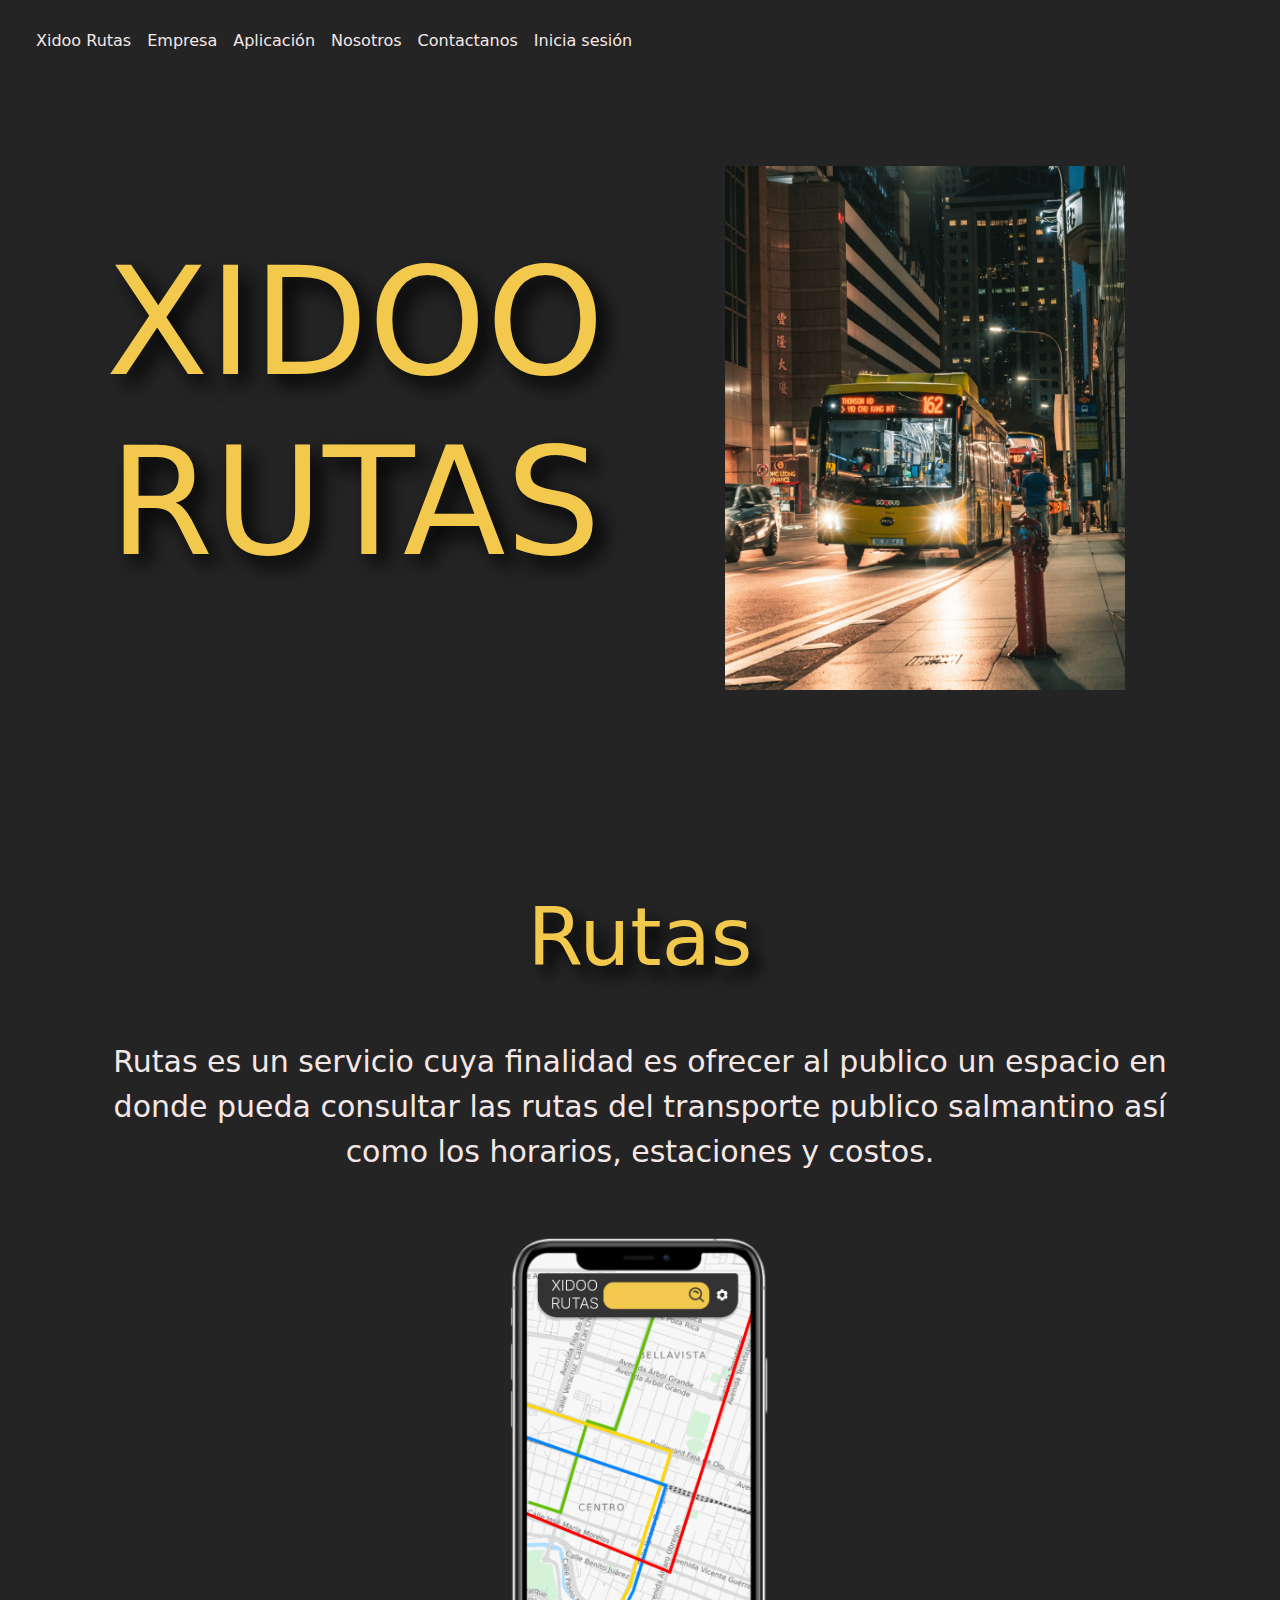
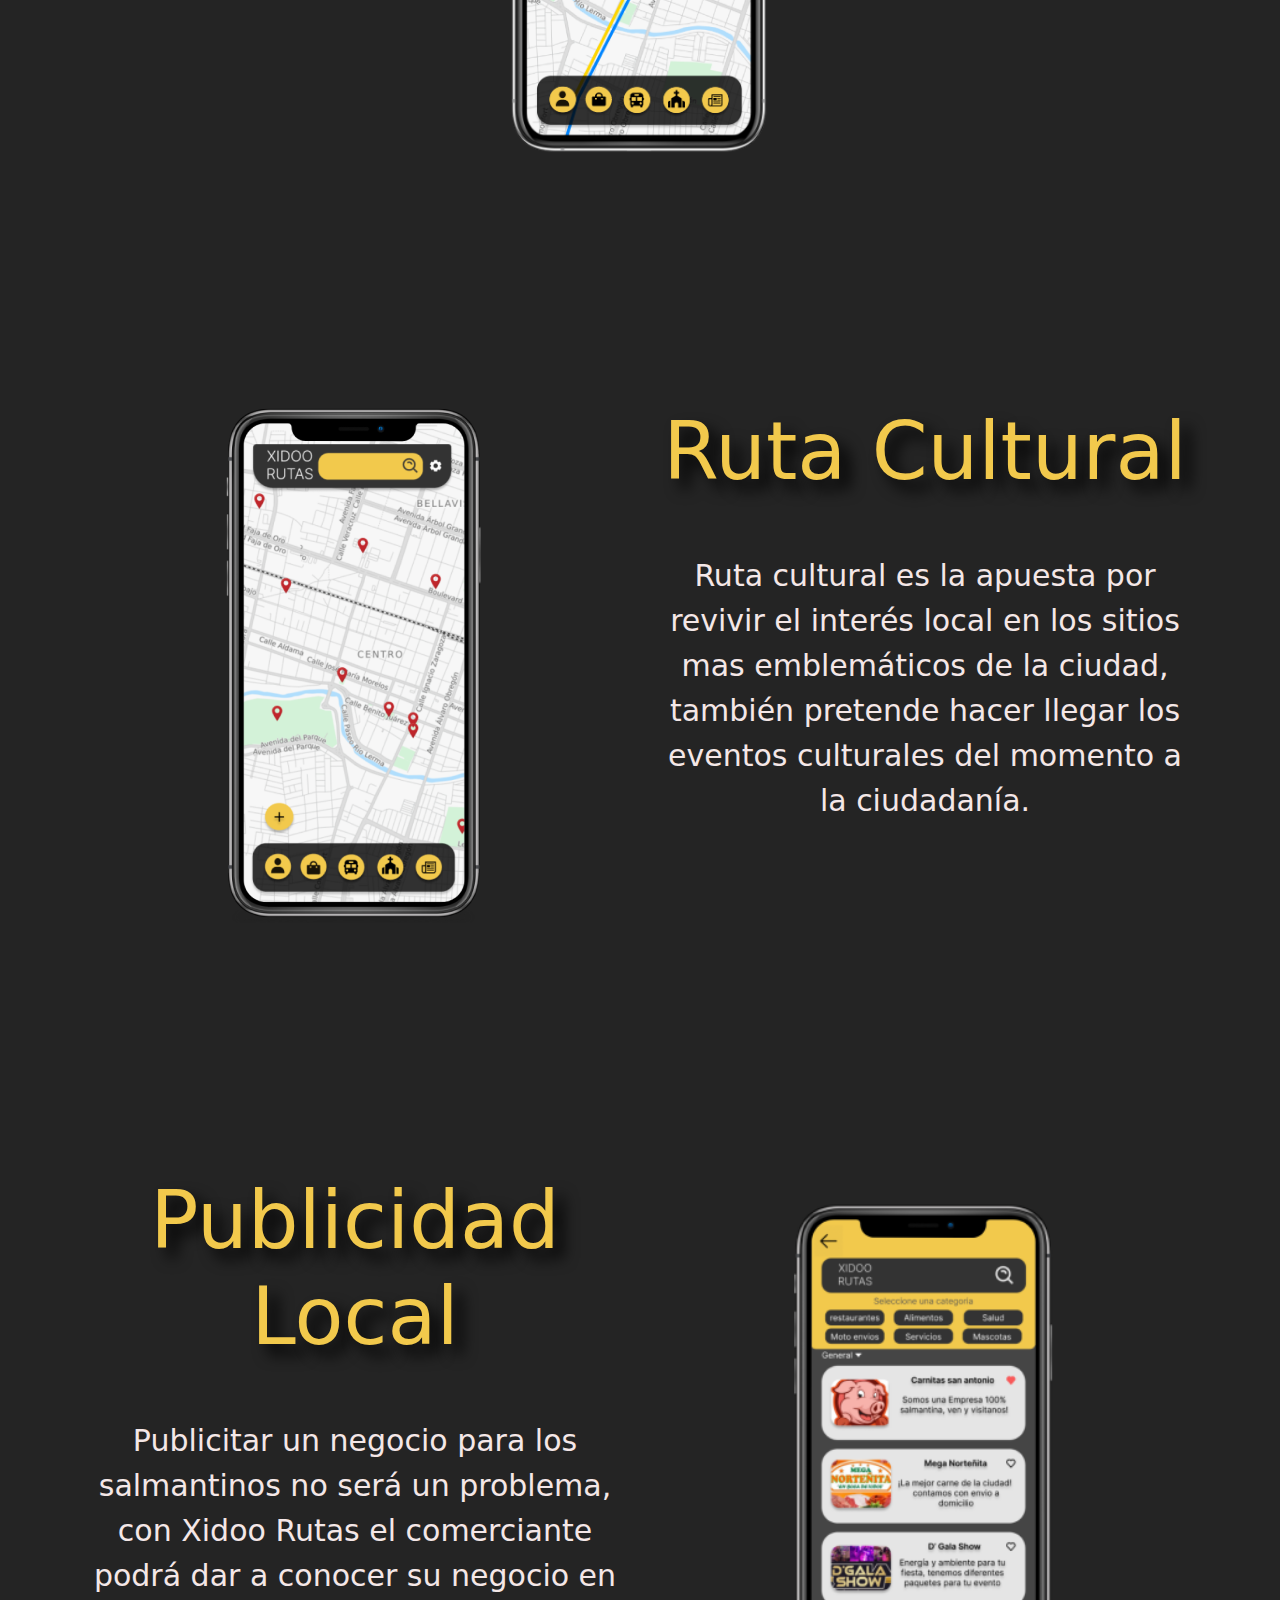
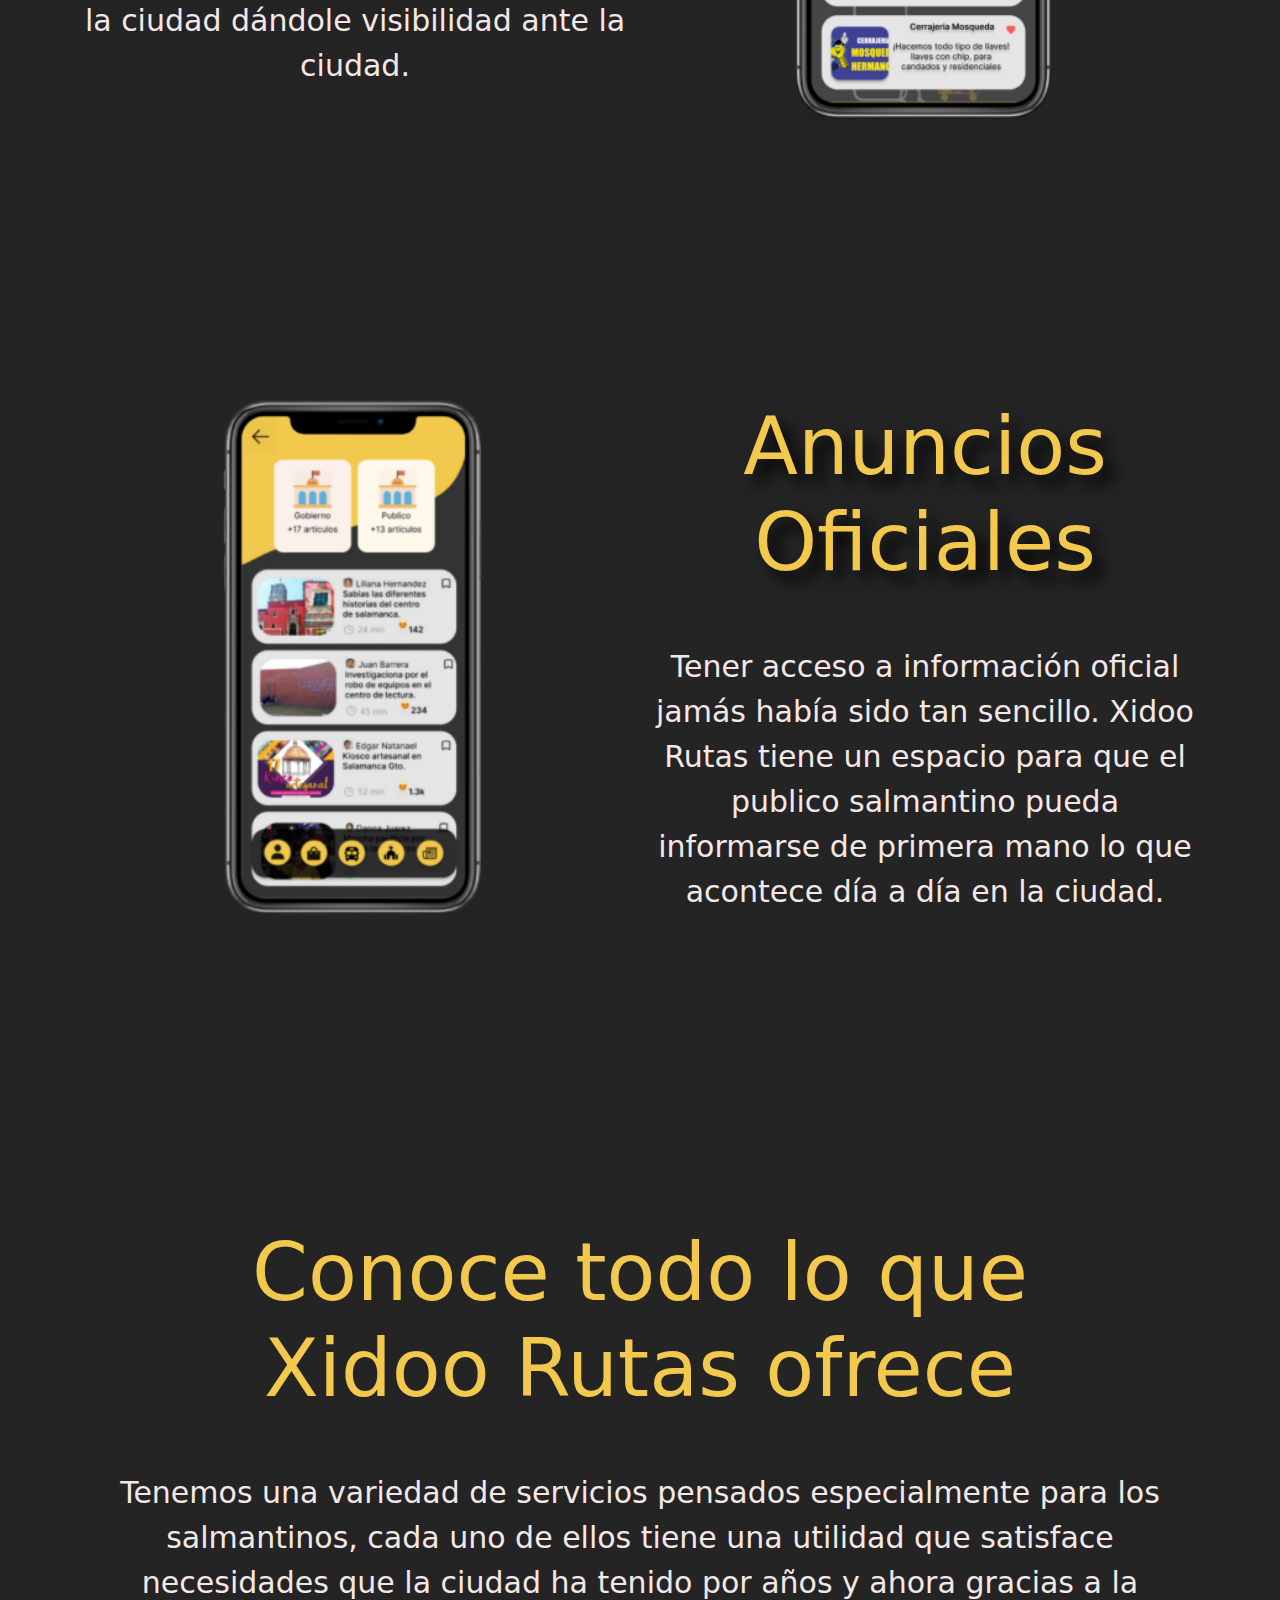
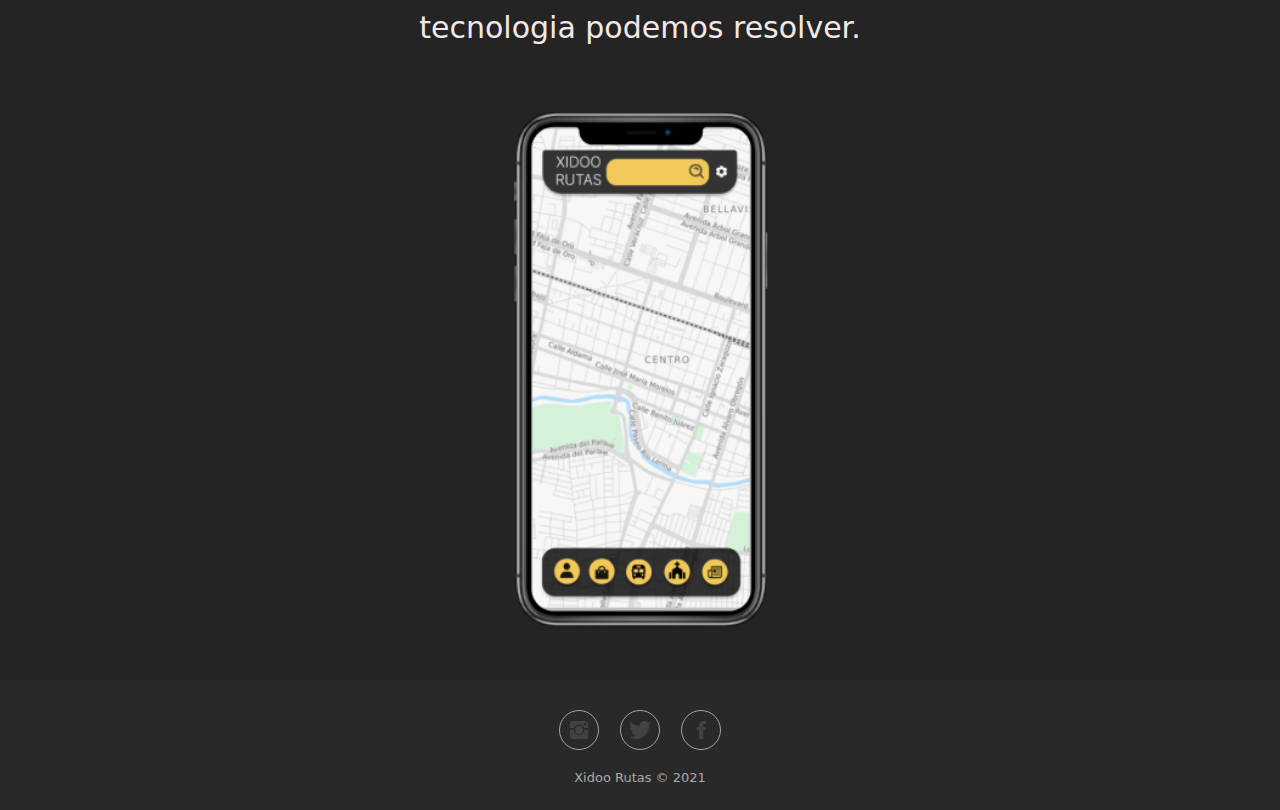
==== index.html @ 65d41a63 "Versión 1.0" ====
<!DOCTYPE html>
<html lang="en">
<head>
    <meta charset="utf-8">
    <meta name="viewport" content="width=device-width, initial-scale=1.0, shrink-to-fit=no">
    <title>Inicio | Xidoo Rutas</title>
    <link rel="stylesheet" href="src/assets/bootstrap/css/bootstrap.min.css">
    <link rel="stylesheet" href="src/assets/fonts/ionicons.min.css">
    <link rel="stylesheet" href="src/assets/css/Footer-Basic.css">
    <link rel="stylesheet" href="src/assets/css/Navigation-Menu.css">
    <link rel="stylesheet" href="src/assets/css/styles.css">
    <link rel="icon" href="src/assetsmulti/favicon/favicon.ico" type="image/x-icon">
</head>
<body>
    <nav class="navbar navbar-light navbar-expand-md">
        <div class="container-fluid">
            <div><a class="navbar-brand" href="#"> </a><button data-bs-toggle="collapse" class="navbar-toggler" data-bs-target="#navcol-1"><span class="visually-hidden">Toggle navigation</span><span class="navbar-toggler-icon"></span></button></div>
            <div class="collapse navbar-collapse" id="navcol-1">
                <ul class="navbar-nav main-nav">
                    <li class="nav-item"><a class="nav-link" id="home" href="index">Xidoo Rutas</a></li>
                    <li class="nav-item"><a class="nav-link" id="home" href="empresa">Empresa</a></li>
                    <li class="nav-item"><a class="nav-link" id="aplicacion" href="aplicacion">Aplicación</a></li>
                    <li class="nav-item"><a class="nav-link" id="nosotros" href="desarrolladores">Nosotros</a></li>
                    <li class="nav-item"><a class="nav-link" id="contactanos" href="contacto">Contactanos</a></li>
                    <li class="nav-item"><a class="nav-link text-start" id="login" href="#">Inicia sesión</a></li>
                </ul>
            </div>
        </div>
    </nav>
    <div class="container" style="margin-top: 100px;">
        <div class="row">
            <div class="col-md-6 order-2">
                <h1 id="titulo" style="text-shadow: 10px 10px 20px rgb(0,0,0);margin-top: 66px;">XIDOO<br>RUTAS</h1>
            </div>
            <div class="col-md-6 d-flex order-2"><img id="imgtitulo" src="src/assets/img/Tempclipboard-image.png" style="height: 100%;width: 400px;max-width: 637px;max-height: 100%;"></div>
        </div>
    </div>
    <div class="container" style="margin-top: 200px;">
        <h1 id="tituloservicio" style="text-shadow: 10px 10px 15px rgb(0,0,0);">Rutas</h1>
        <p id="pservicios"><br>Rutas es un servicio cuya finalidad es ofrecer al publico un espacio en donde pueda consultar las rutas del transporte publico salmantino así como los horarios, estaciones y costos.<br><br></p><img id="imgrutas" src="src/assets/img/ruts.png" style="width: 264px;height: 519px;">
    </div>
    <div class="container" style="margin-top: 250px;">
        <div class="row">
            <div class="col-md-6"><img id="imgrutas" src="src/assets/img/1.png" style="width: 264px;height: 519px;"></div>
            <div class="col-md-6">
                <h1 id="tituloservicio" style="text-shadow: 10px 10px 15px rgb(0,0,0);">Ruta Cultural</h1>
                <p id="pservicios"><br>Ruta cultural es la apuesta por revivir el interés local en los sitios mas emblemáticos de la ciudad, también pretende hacer llegar los eventos culturales del momento a la ciudadanía.<br></p>
            </div>
        </div>
    </div>
    <div class="container" style="margin-top: 250px;">
        <div class="row">
            <div class="col-md-6 order-2">
                <h1 id="tituloservicio" style="text-shadow: 10px 10px 15px rgb(0,0,0);">Publicidad Local</h1>
                <p id="pservicios"><br>Publicitar un negocio para los salmantinos no será un problema, con Xidoo Rutas el comerciante podrá dar a conocer su negocio en la ciudad dándole visibilidad ante la ciudad.<br><br></p>
            </div>
            <div class="col-md-6 d-flex order-2"><img id="imgpublicidadlocal" src="src/assets/img/plocal.png" style="width: 264px;height: 519px;"></div>
        </div>
    </div>
    <div class="container" style="margin-top: 250px;">
        <div class="row">
            <div class="col-md-6"><img id="imganunciosoficiales" src="src/assets/img/aoficiales.png" style="width: 264px;height: 519px;"></div>
            <div class="col-md-6">
                <h1 id="tituloservicio" style="text-shadow: 10px 10px 15px rgb(0,0,0);">Anuncios Oficiales</h1>
                <p id="pservicios"><br>Tener acceso a información oficial jamás había sido tan sencillo. Xidoo Rutas tiene un espacio para que el publico salmantino pueda informarse de primera mano lo que acontece día a día en la ciudad.<br><br></p>
            </div>
        </div>
    </div>
    <div class="container" style="margin-top: 250px;">
        <h1 id="tituloservicio">Conoce todo lo que<br>Xidoo Rutas ofrece</h1>
        <p id="pservicios"><br>Tenemos una variedad de servicios pensados especialmente para los salmantinos, cada uno de ellos tiene una utilidad que satisface necesidades que la ciudad ha tenido por años y ahora gracias a la tecnologia podemos resolver.<br><br></p><img id="imgtodo" src="src/assets/img/final.png" style="width: 264px;height: 519px;">
    </div>
    <footer class="footer-basic" style="width: 100%;height: 130px;min-height: 0px;padding-top: 30px;padding-bottom: 30px;margin-top: 50px;">
        <div class="social" style="height: 43px;width: 100%;max-width: 100%;">
            <a href="https://www.instagram.com/xidoorutas/" target="_blank"><i class="icon ion-social-instagram"></i></a>
            <a href="https://twitter.com/RutasXidoo" target="_blank"><i class="icon ion-social-twitter"></i></a>
            <a href="https://www.facebook.com/XidooRutas" target="_blank"><i class="icon ion-social-facebook"></i></a>
        </div>
        <p class="copyright">Xidoo Rutas © 2021</p>
    </footer>
    <script src="src/assets/bootstrap/js/bootstrap.min.js"></script>
</body>

</html>
---- src/assets/css/Footer-Basic.css ----
.footer-basic {
  padding: 40px 0;
  background-color: #292929;
  color: #4b4c4d;
  margin-bottom: 0px
}

.footer-basic ul {
  padding: 0;
  list-style: none;
  text-align: center;
  font-size: 18px;
  line-height: 1.6;
  margin-bottom: 0px;
}

.footer-basic li {
  padding: 0 10px;
}

.footer-basic ul a {
  color: inherit;
  text-decoration: none;
  opacity: 0.8;
}

.footer-basic ul a:hover {
  opacity: 1;
}

.footer-basic .social {
  text-align: center;
  padding-bottom: 25px;
}

.footer-basic .social > a {
  font-size: 24px;
  width: 40px;
  height: 40px;
  line-height: 40px;
  display: inline-block;
  text-align: center;
  border-radius: 50%;
  border: 1px solid #ccc;
  margin: 0 8px;
  color: inherit;
  opacity: 0.75;
}

.footer-basic .social > a:hover {
  opacity: 0.9;
}

.footer-basic .copyright {
  margin-top: 15px;
  text-align: center;
  font-size: 13px;
  color: #aaa;
  margin-bottom: 0px;
}
---- src/assets/css/Navigation-Menu.css ----
.nav.navbar-nav.main-nav {
  display: block;
  margin: 0 auto;
  width: 100%;
  max-width: 1000px;
}

.nav.navbar-nav.main-nav {
  list-style: disc outside;
  list-style-type: disc;
  list-style-position: outside;
  list-style-image: initial;
  width: 100%;
  padding: 0;
  margin: 0;
  text-align: center;
}

.navbar-nav > li {
  list-style-type: none;
  float: left;
  padding: 0;
  line-height: 50px;
  height: 50px;
  margin: 0;
}

.navbar.navbar-default {
  background: black;
}

.navbar-default .navbar-nav > li > a {
  color: white;
}

.navbar-default .navbar-nav > li > a:hover {
  background: #f64c3b;
  color: #fff;
  text-decoration: none;
}

.navbar-default .navbar-nav > li > a:focus, .navbar-default .navbar-nav > li > a:hover {
  color: #f4e7e7;
  background: #f64c3b;
  text-decoration: none;
  font-size: 13px;
  font-weight: 400;
  display: inline-block;
  margin: 0;
  text-align: center;
  transition: all .3s;
}

a:active {
  background: red;
}
---- src/assets/css/styles.css ----
body {
  background-color: #242424;
}

#navcol-1 {
  color: #f4e7e7;
}

#nav-link {
}

#home {
  color: #f4e7e7;
}

nav {
  color: #f4e7e7;
}

a {
}

#aplicacion {
  color: #f4e7e7;
}

#nosotros {
  color: #f4e7e7;
}

#contactanos {
  color: #f4e7e7;
}

#login {
  color: #f4e7e7;
}

#titulo {
  color: #F2C94C;
  text-align: center;
  font-size: 150px;
  font-style: normal;
}

#imgtitulo {
  display: block;
  margin: auto;
  width: 100%;
  height: 100%;
}

#tituloservicio {
  color: #f2c94c;
  text-align: center;
  /*color: #f2c94c;*/
  /*text-align: center;*/
  font-size: 80px;
}

#pservicios {
  color: #f4e7e7;
  text-align: center;
  font-size: 30px;
}

#imgrutas {
  display: block;
  margin: auto;
}

#imgpublicidadlocal {
  display: block;
  margin: auto;
}

#imganunciosoficiales {
  display: block;
  margin: auto;
}

#imgtodo {
  display: block;
  margin: auto;
}
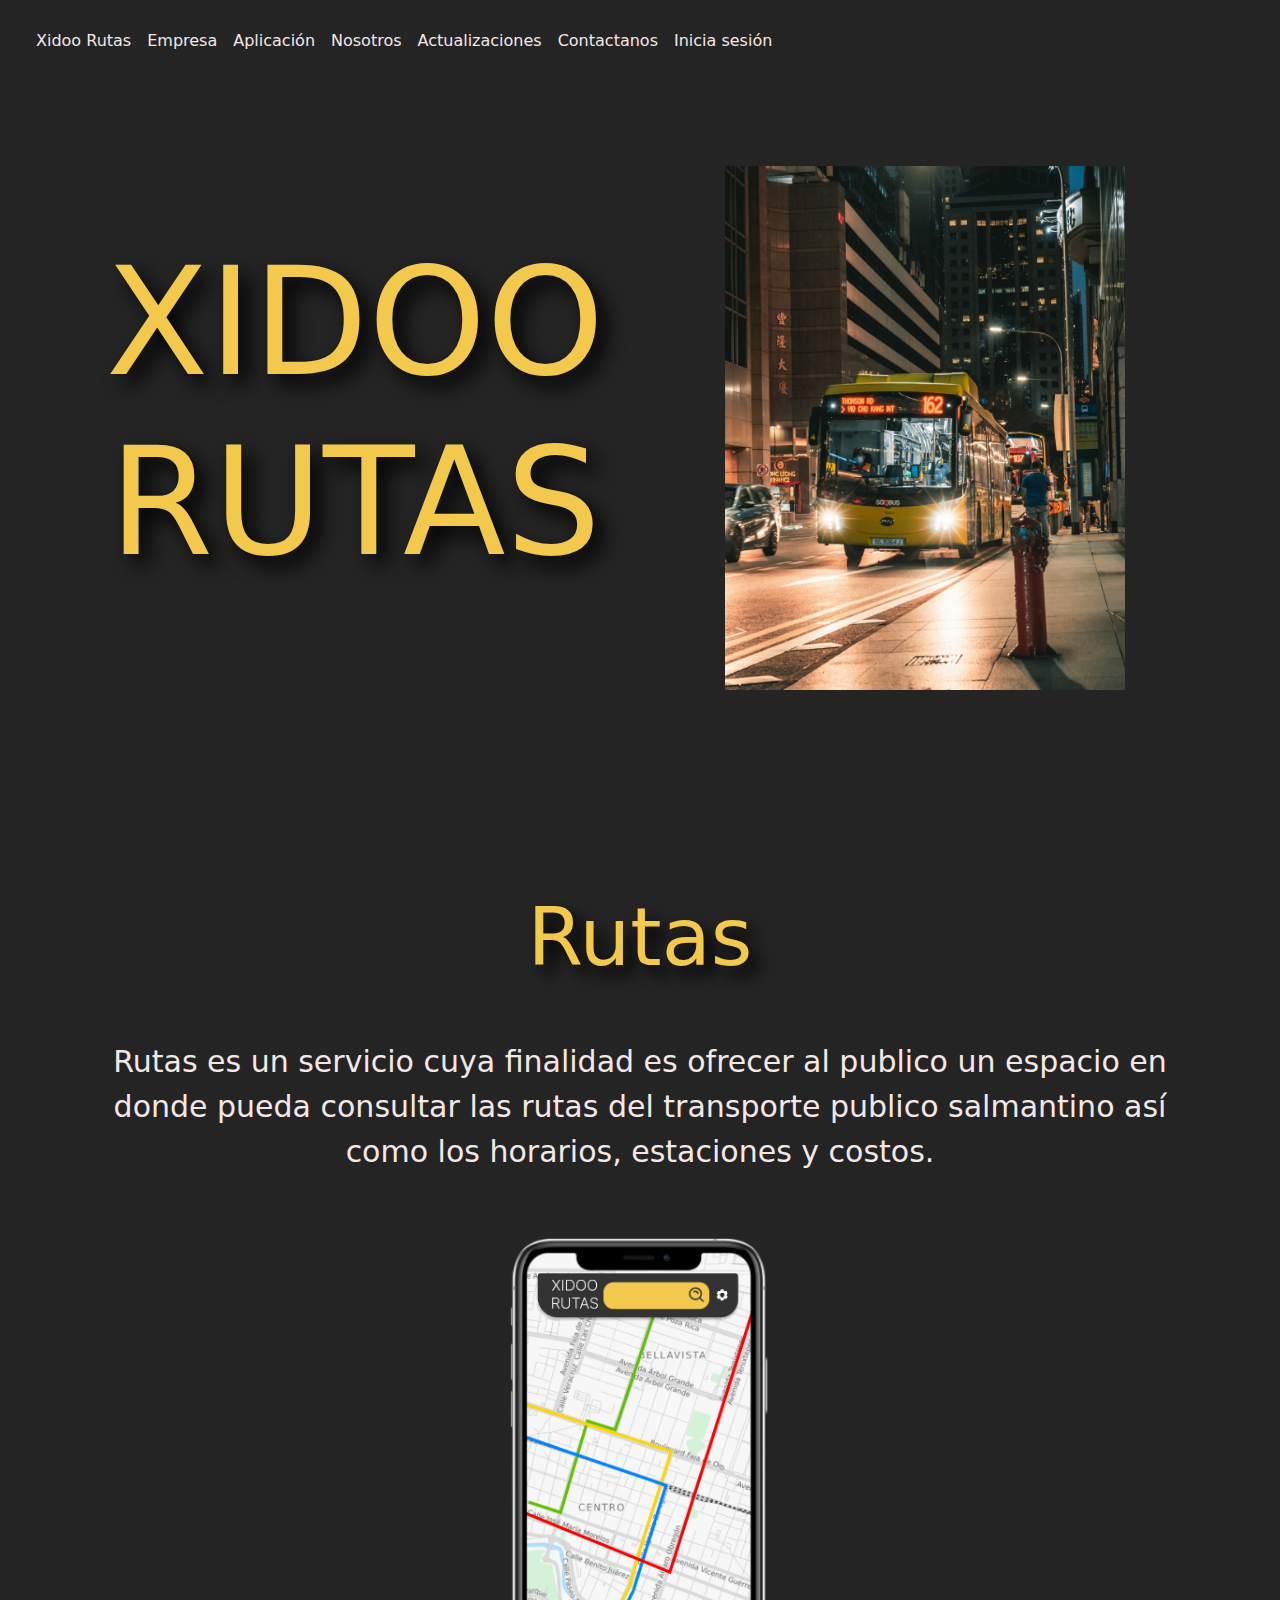
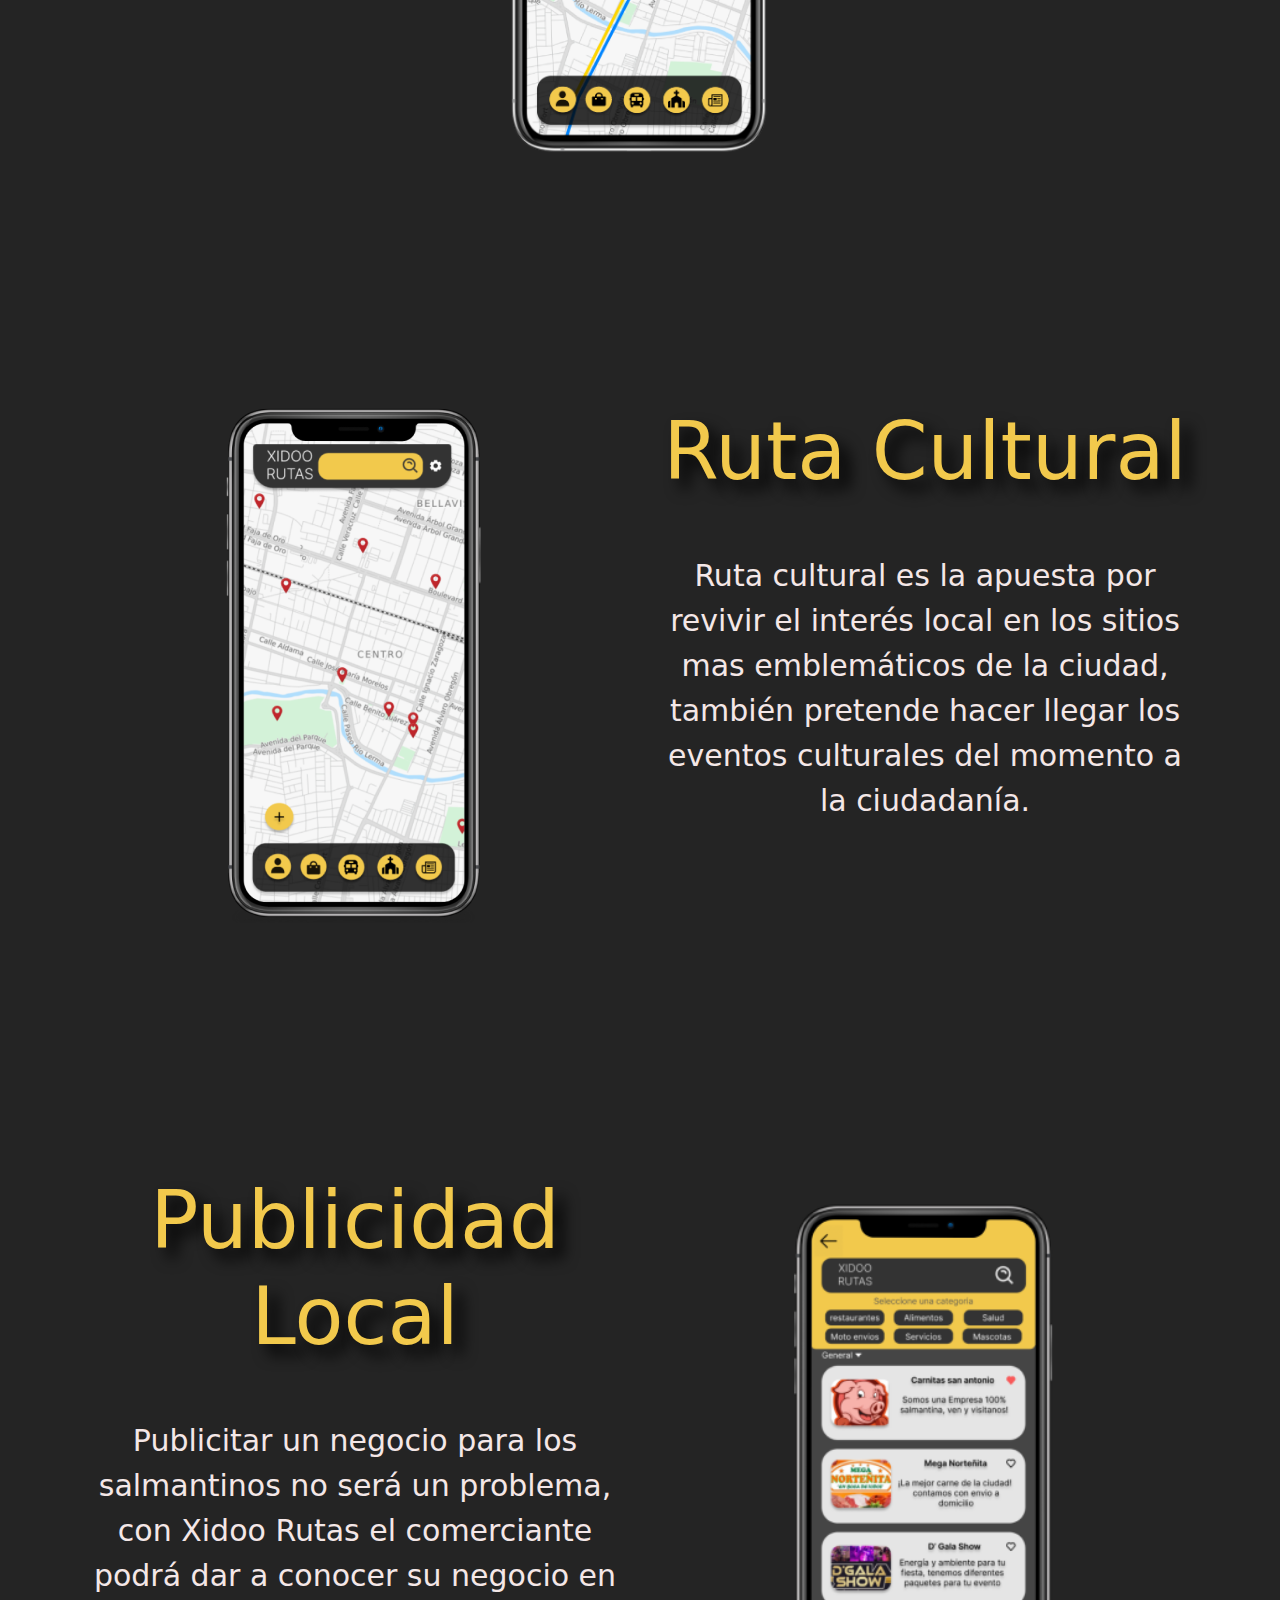
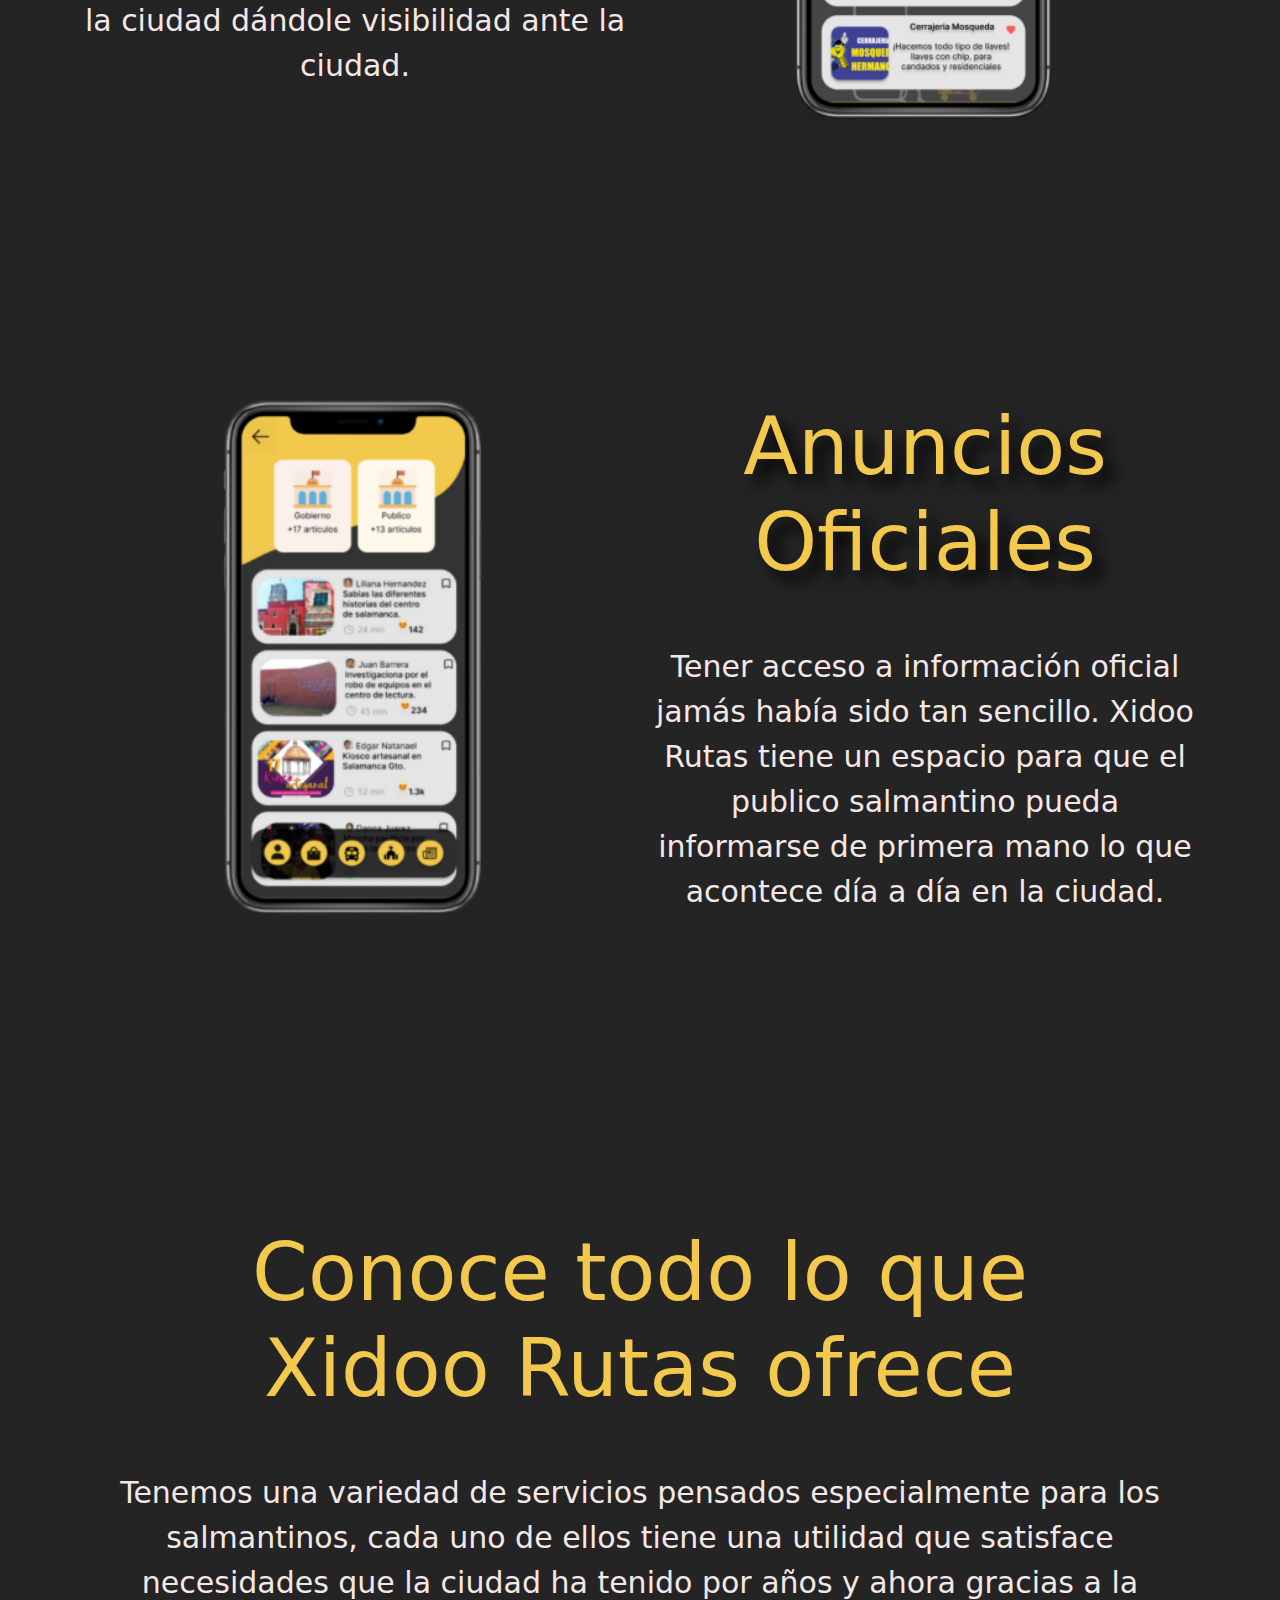
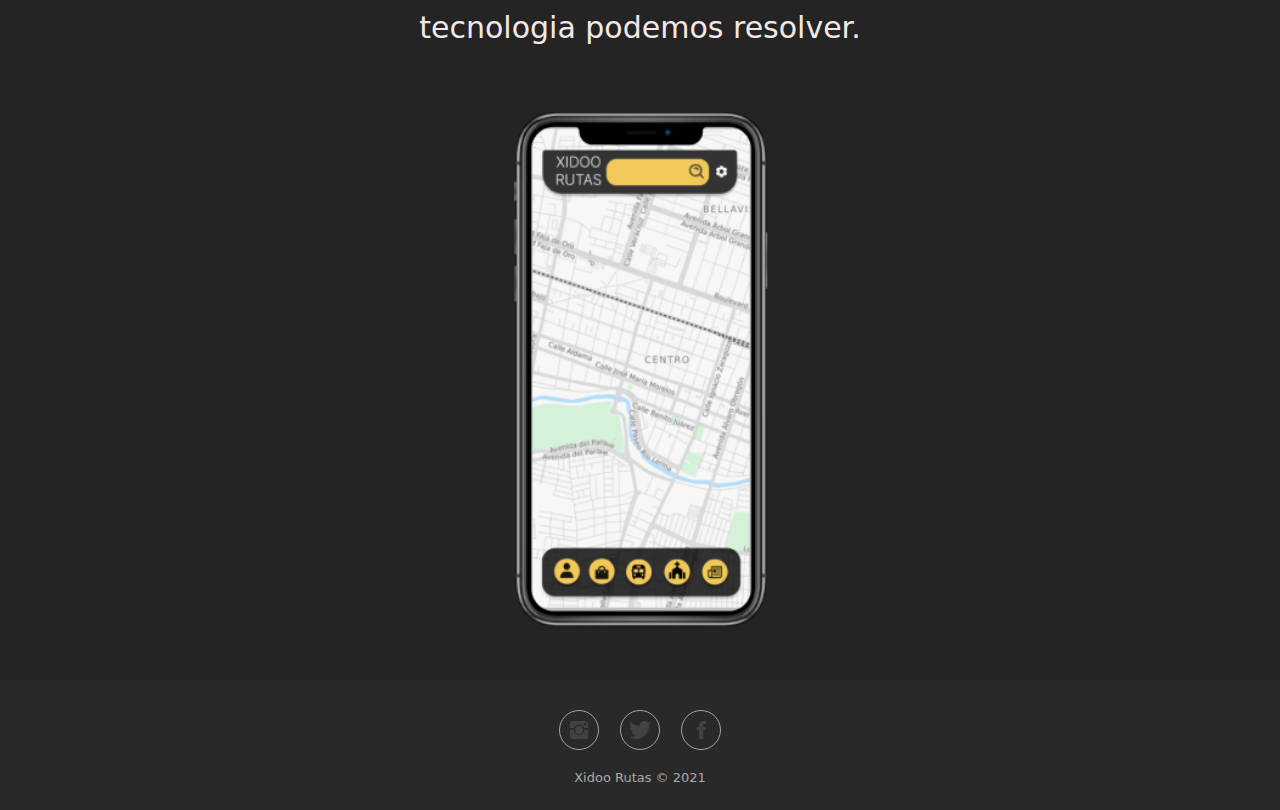
==== commit d2c5452e: "novedades" ====
--- a/index.html
+++ b/index.html
@@ -1,5 +1,6 @@
 <!DOCTYPE html>
 <html lang="en">
+
 <head>
     <meta charset="utf-8">
     <meta name="viewport" content="width=device-width, initial-scale=1.0, shrink-to-fit=no">
@@ -11,18 +12,21 @@
     <link rel="stylesheet" href="src/assets/css/styles.css">
     <link rel="icon" href="src/assetsmulti/favicon/favicon.ico" type="image/x-icon">
 </head>
+
 <body>
     <nav class="navbar navbar-light navbar-expand-md">
         <div class="container-fluid">
-            <div><a class="navbar-brand" href="#"> </a><button data-bs-toggle="collapse" class="navbar-toggler" data-bs-target="#navcol-1"><span class="visually-hidden">Toggle navigation</span><span class="navbar-toggler-icon"></span></button></div>
+            <div>
+                <a class="navbar-brand" href="#"> </a><button data-bs-toggle="collapse" class="navbar-toggler" data-bs-target="#navcol-1"><span class="visually-hidden">Toggle navigation</span><span class="navbar-toggler-icon"></span></button></div>
             <div class="collapse navbar-collapse" id="navcol-1">
                 <ul class="navbar-nav main-nav">
-                    <li class="nav-item"><a class="nav-link" id="home" href="index">Xidoo Rutas</a></li>
-                    <li class="nav-item"><a class="nav-link" id="home" href="empresa">Empresa</a></li>
-                    <li class="nav-item"><a class="nav-link" id="aplicacion" href="aplicacion">Aplicación</a></li>
-                    <li class="nav-item"><a class="nav-link" id="nosotros" href="desarrolladores">Nosotros</a></li>
-                    <li class="nav-item"><a class="nav-link" id="contactanos" href="contacto">Contactanos</a></li>
-                    <li class="nav-item"><a class="nav-link text-start" id="login" href="#">Inicia sesión</a></li>
+                    <li class="nav-item"><a class="nav-link" id="home" href="index.html">Xidoo Rutas</a></li>
+                    <li class="nav-item"><a class="nav-link" id="home" href="empresa.html">Empresa</a></li>
+                    <li class="nav-item"><a class="nav-link" id="aplicacion" href="aplicacion.html">Aplicación</a></li>
+                    <li class="nav-item"><a class="nav-link" id="nosotros" href="desarrolladores.html">Nosotros</a></li>
+                    <li class="nav-item"><a class="nav-link" id="nosotros" href="Actualizaciones.html">Actualizaciones</a></li>
+                    <li class="nav-item"><a class="nav-link" id="contactanos" href="contacto.html">Contactanos</a></li>
+                    <li class="nav-item"><a class="nav-link text-start" id="login" href="proximamente.html">Inicia sesión</a></li>
                 </ul>
             </div>
         </div>
@@ -37,7 +41,8 @@
     </div>
     <div class="container" style="margin-top: 200px;">
         <h1 id="tituloservicio" style="text-shadow: 10px 10px 15px rgb(0,0,0);">Rutas</h1>
-        <p id="pservicios"><br>Rutas es un servicio cuya finalidad es ofrecer al publico un espacio en donde pueda consultar las rutas del transporte publico salmantino así como los horarios, estaciones y costos.<br><br></p><img id="imgrutas" src="src/assets/img/ruts.png" style="width: 264px;height: 519px;">
+        <p id="pservicios"><br>Rutas es un servicio cuya finalidad es ofrecer al publico un espacio en donde pueda consultar las rutas del transporte publico salmantino así como los horarios, estaciones y costos.<br><br></p><img id="imgrutas" src="src/assets/img/ruts.png"
+            style="width: 264px;height: 519px;">
     </div>
     <div class="container" style="margin-top: 250px;">
         <div class="row">
@@ -68,7 +73,8 @@
     </div>
     <div class="container" style="margin-top: 250px;">
         <h1 id="tituloservicio">Conoce todo lo que<br>Xidoo Rutas ofrece</h1>
-        <p id="pservicios"><br>Tenemos una variedad de servicios pensados especialmente para los salmantinos, cada uno de ellos tiene una utilidad que satisface necesidades que la ciudad ha tenido por años y ahora gracias a la tecnologia podemos resolver.<br><br></p><img id="imgtodo" src="src/assets/img/final.png" style="width: 264px;height: 519px;">
+        <p id="pservicios"><br>Tenemos una variedad de servicios pensados especialmente para los salmantinos, cada uno de ellos tiene una utilidad que satisface necesidades que la ciudad ha tenido por años y ahora gracias a la tecnologia podemos resolver.<br><br></p>
+        <img id="imgtodo" src="src/assets/img/final.png" style="width: 264px;height: 519px;">
     </div>
     <footer class="footer-basic" style="width: 100%;height: 130px;min-height: 0px;padding-top: 30px;padding-bottom: 30px;margin-top: 50px;">
         <div class="social" style="height: 43px;width: 100%;max-width: 100%;">
@@ -81,4 +87,4 @@
     <script src="src/assets/bootstrap/js/bootstrap.min.js"></script>
 </body>
 
-</html>
+</html>--- a/src/assets/css/styles.css
+++ b/src/assets/css/styles.css
@@ -1,86 +1,83 @@
 body {
-  background-color: #242424;
+    background-color: #242424;
 }
 
 #navcol-1 {
-  color: #f4e7e7;
+    color: #f4e7e7;
 }
 
-#nav-link {
-}
+#nav-link {}
 
 #home {
-  color: #f4e7e7;
+    color: #f4e7e7;
 }
 
 nav {
-  color: #f4e7e7;
+    color: #f4e7e7;
 }
 
-a {
-}
+a {}
 
 #aplicacion {
-  color: #f4e7e7;
+    color: #f4e7e7;
 }
 
 #nosotros {
-  color: #f4e7e7;
+    color: #f4e7e7;
 }
 
 #contactanos {
-  color: #f4e7e7;
+    color: #f4e7e7;
 }
 
 #login {
-  color: #f4e7e7;
+    color: #f4e7e7;
 }
 
 #titulo {
-  color: #F2C94C;
-  text-align: center;
-  font-size: 150px;
-  font-style: normal;
+    color: #F2C94C;
+    text-align: center;
+    font-size: 150px;
+    font-style: normal;
 }
 
 #imgtitulo {
-  display: block;
-  margin: auto;
-  width: 100%;
-  height: 100%;
+    display: block;
+    margin: auto;
+    width: 100%;
+    height: 100%;
 }
 
 #tituloservicio {
-  color: #f2c94c;
-  text-align: center;
-  /*color: #f2c94c;*/
-  /*text-align: center;*/
-  font-size: 80px;
+    color: #f2c94c;
+    text-align: center;
+    /*color: #f2c94c;*/
+    /*text-align: center;*/
+    font-size: 80px;
 }
 
 #pservicios {
-  color: #f4e7e7;
-  text-align: center;
-  font-size: 30px;
+    color: #f4e7e7;
+    text-align: center;
+    font-size: 30px;
 }
 
 #imgrutas {
-  display: block;
-  margin: auto;
+    display: block;
+    margin: auto;
 }
 
 #imgpublicidadlocal {
-  display: block;
-  margin: auto;
+    display: block;
+    margin: auto;
 }
 
 #imganunciosoficiales {
-  display: block;
-  margin: auto;
+    display: block;
+    margin: auto;
 }
 
 #imgtodo {
-  display: block;
-  margin: auto;
-}
-
+    display: block;
+    margin: auto;
+}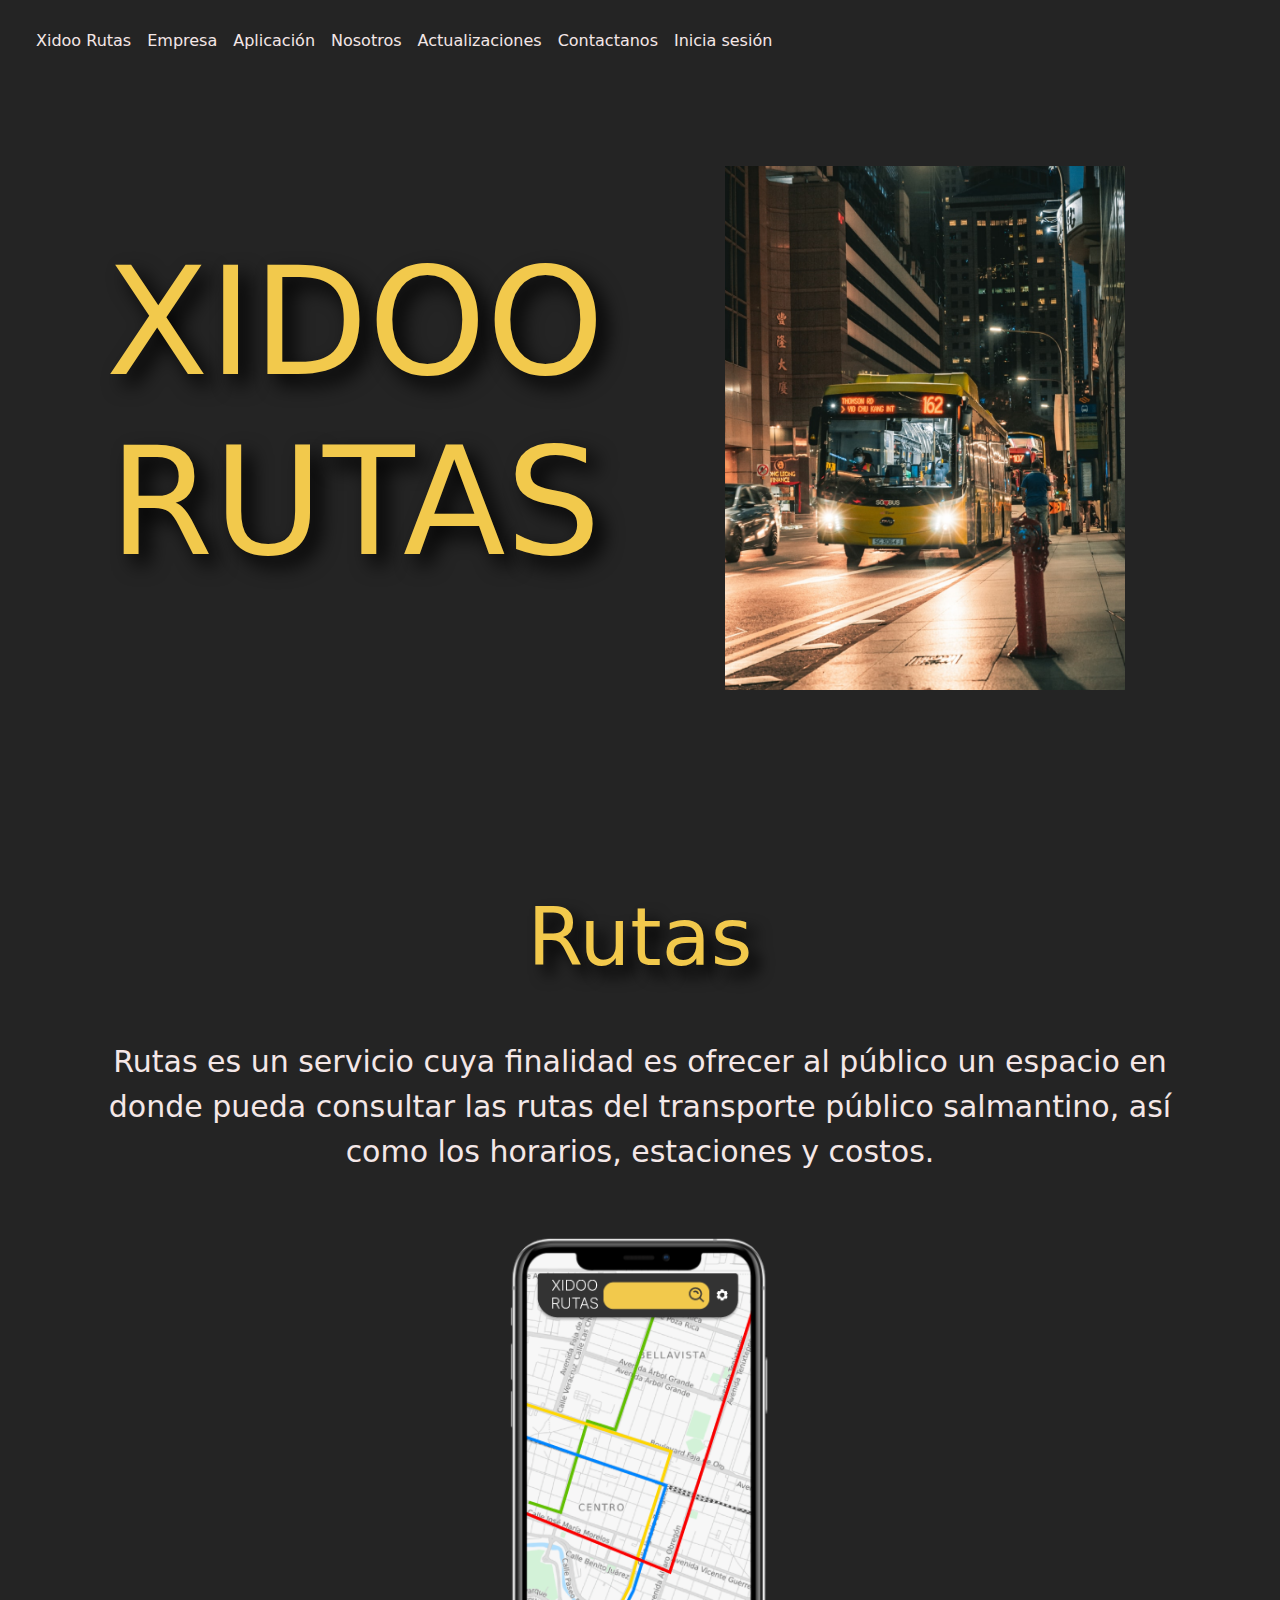
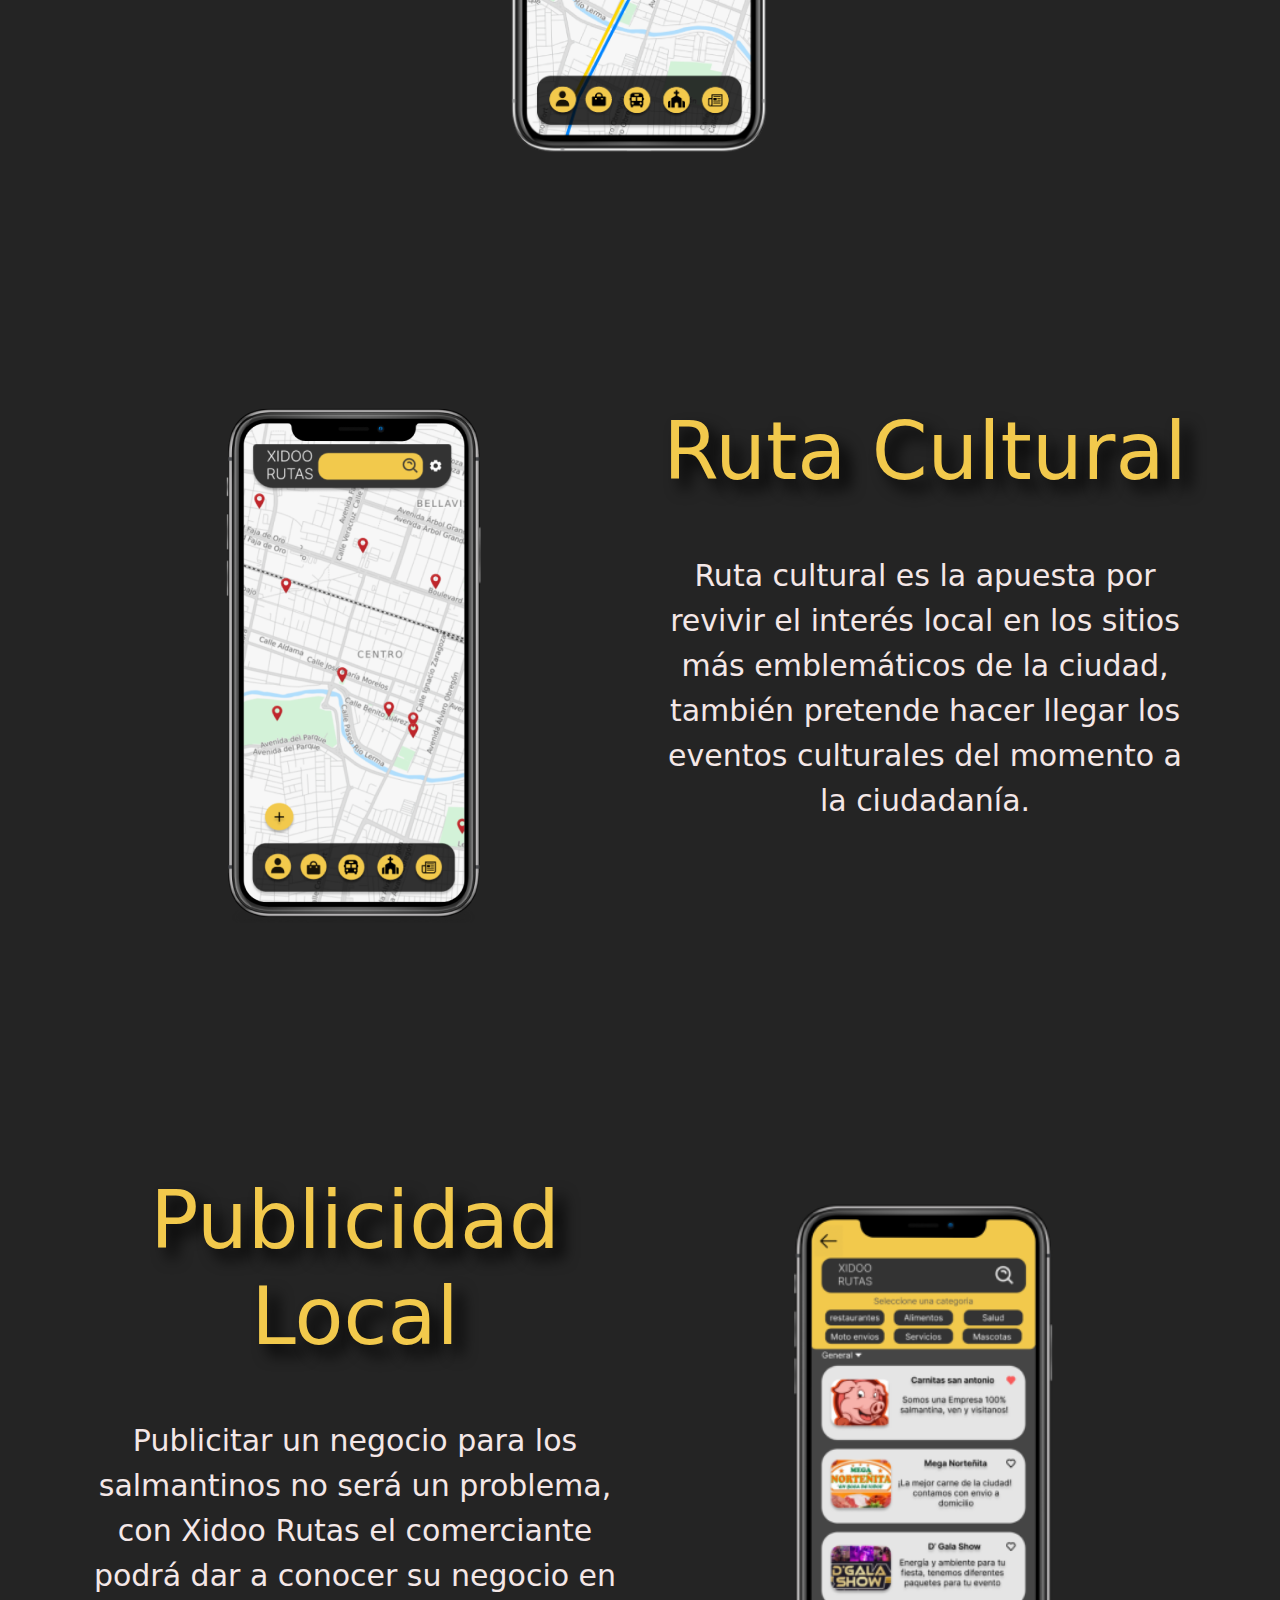
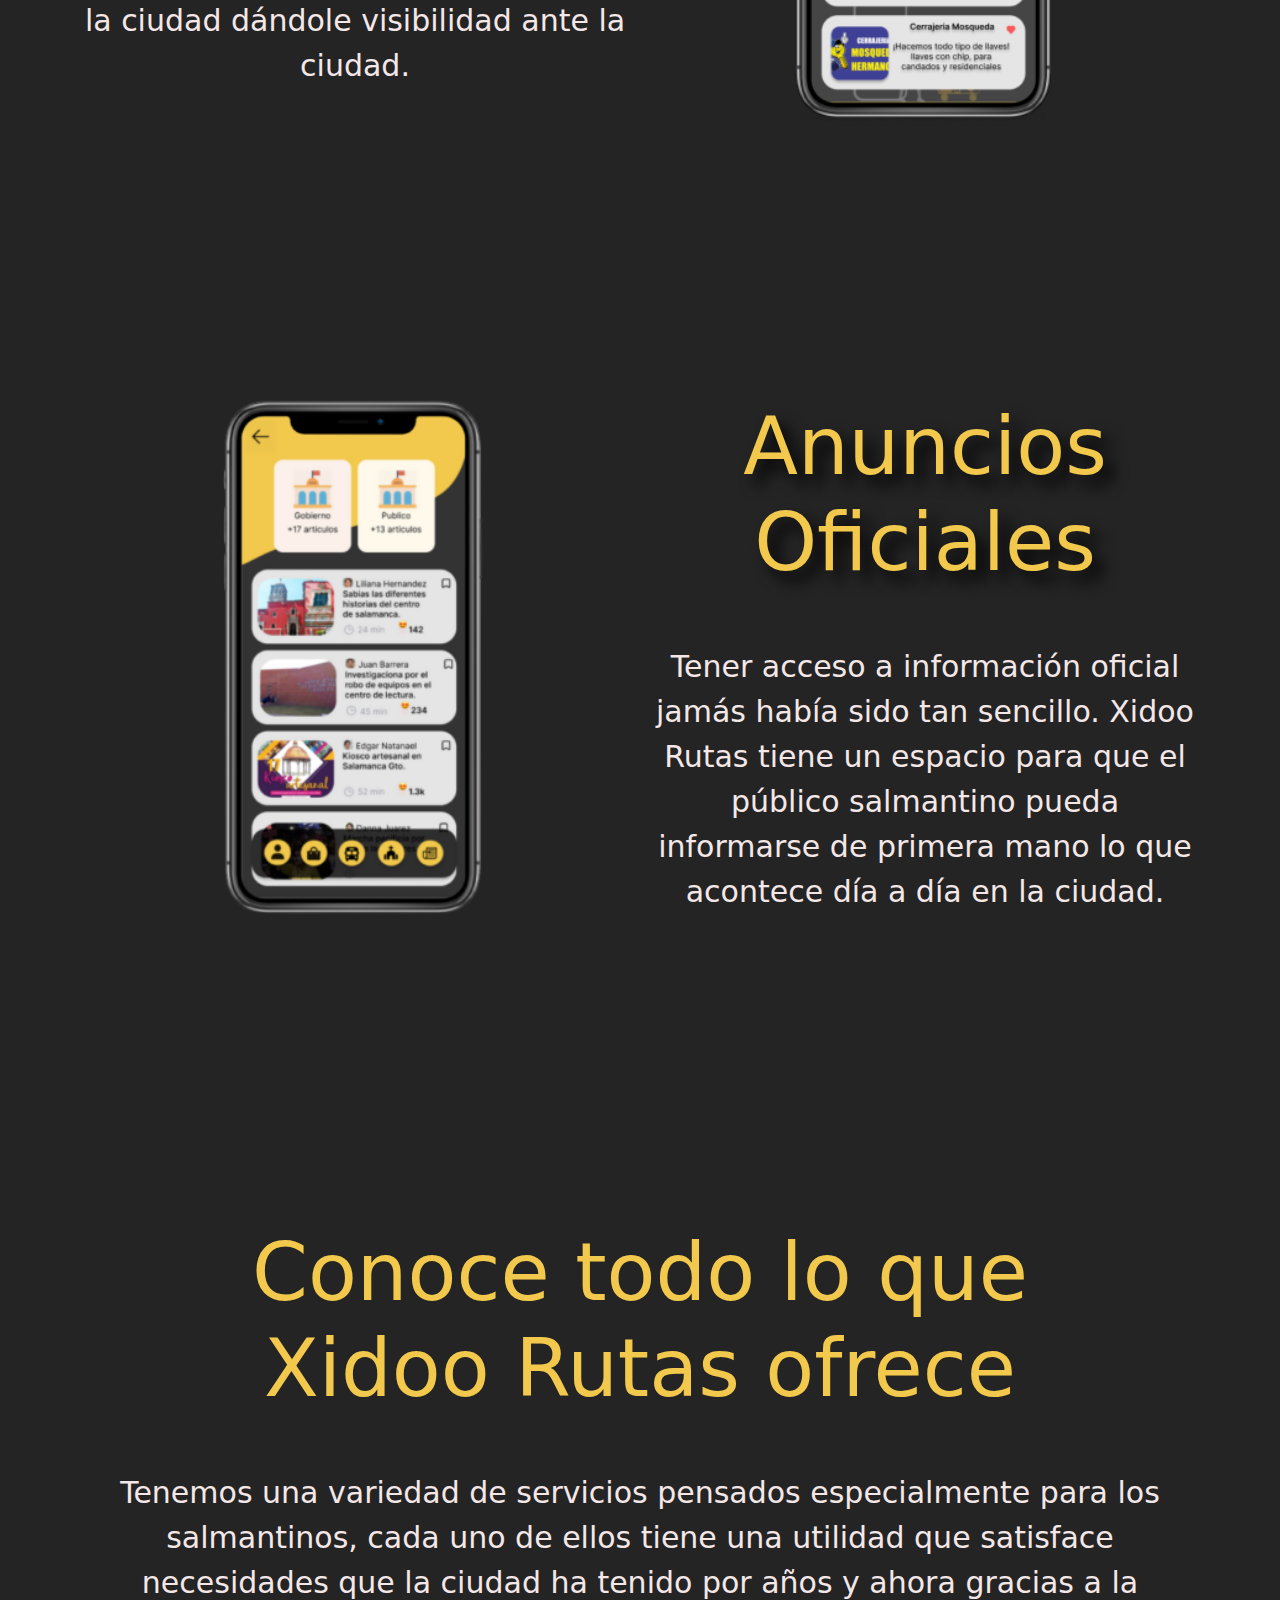
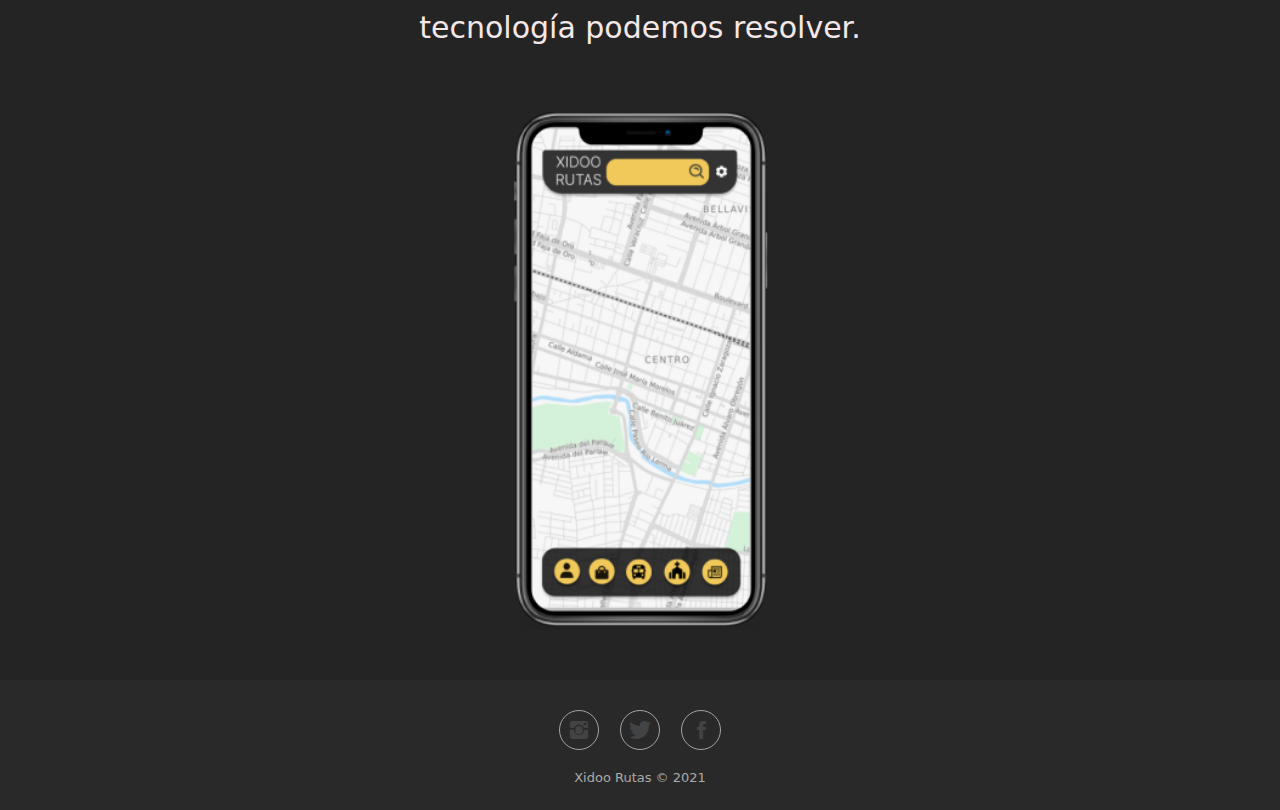
==== commit 3650d642: "ort" ====
--- a/index.html
+++ b/index.html
@@ -41,7 +41,7 @@
     </div>
     <div class="container" style="margin-top: 200px;">
         <h1 id="tituloservicio" style="text-shadow: 10px 10px 15px rgb(0,0,0);">Rutas</h1>
-        <p id="pservicios"><br>Rutas es un servicio cuya finalidad es ofrecer al publico un espacio en donde pueda consultar las rutas del transporte publico salmantino así como los horarios, estaciones y costos.<br><br></p><img id="imgrutas" src="src/assets/img/ruts.png"
+        <p id="pservicios"><br>Rutas es un servicio cuya finalidad es ofrecer al público un espacio en donde pueda consultar las rutas del transporte público salmantino, así como los horarios, estaciones y costos.<br><br></p><img id="imgrutas" src="src/assets/img/ruts.png"
             style="width: 264px;height: 519px;">
     </div>
     <div class="container" style="margin-top: 250px;">
@@ -49,7 +49,7 @@
             <div class="col-md-6"><img id="imgrutas" src="src/assets/img/1.png" style="width: 264px;height: 519px;"></div>
             <div class="col-md-6">
                 <h1 id="tituloservicio" style="text-shadow: 10px 10px 15px rgb(0,0,0);">Ruta Cultural</h1>
-                <p id="pservicios"><br>Ruta cultural es la apuesta por revivir el interés local en los sitios mas emblemáticos de la ciudad, también pretende hacer llegar los eventos culturales del momento a la ciudadanía.<br></p>
+                <p id="pservicios"><br>Ruta cultural es la apuesta por revivir el interés local en los sitios más emblemáticos de la ciudad, también pretende hacer llegar los eventos culturales del momento a la ciudadanía.<br></p>
             </div>
         </div>
     </div>
@@ -67,13 +67,13 @@
             <div class="col-md-6"><img id="imganunciosoficiales" src="src/assets/img/aoficiales.png" style="width: 264px;height: 519px;"></div>
             <div class="col-md-6">
                 <h1 id="tituloservicio" style="text-shadow: 10px 10px 15px rgb(0,0,0);">Anuncios Oficiales</h1>
-                <p id="pservicios"><br>Tener acceso a información oficial jamás había sido tan sencillo. Xidoo Rutas tiene un espacio para que el publico salmantino pueda informarse de primera mano lo que acontece día a día en la ciudad.<br><br></p>
+                <p id="pservicios"><br>Tener acceso a información oficial jamás había sido tan sencillo. Xidoo Rutas tiene un espacio para que el público salmantino pueda informarse de primera mano lo que acontece día a día en la ciudad.<br><br></p>
             </div>
         </div>
     </div>
     <div class="container" style="margin-top: 250px;">
         <h1 id="tituloservicio">Conoce todo lo que<br>Xidoo Rutas ofrece</h1>
-        <p id="pservicios"><br>Tenemos una variedad de servicios pensados especialmente para los salmantinos, cada uno de ellos tiene una utilidad que satisface necesidades que la ciudad ha tenido por años y ahora gracias a la tecnologia podemos resolver.<br><br></p>
+        <p id="pservicios"><br>Tenemos una variedad de servicios pensados especialmente para los salmantinos, cada uno de ellos tiene una utilidad que satisface necesidades que la ciudad ha tenido por años y ahora gracias a la tecnología podemos resolver.<br><br></p>
         <img id="imgtodo" src="src/assets/img/final.png" style="width: 264px;height: 519px;">
     </div>
     <footer class="footer-basic" style="width: 100%;height: 130px;min-height: 0px;padding-top: 30px;padding-bottom: 30px;margin-top: 50px;">
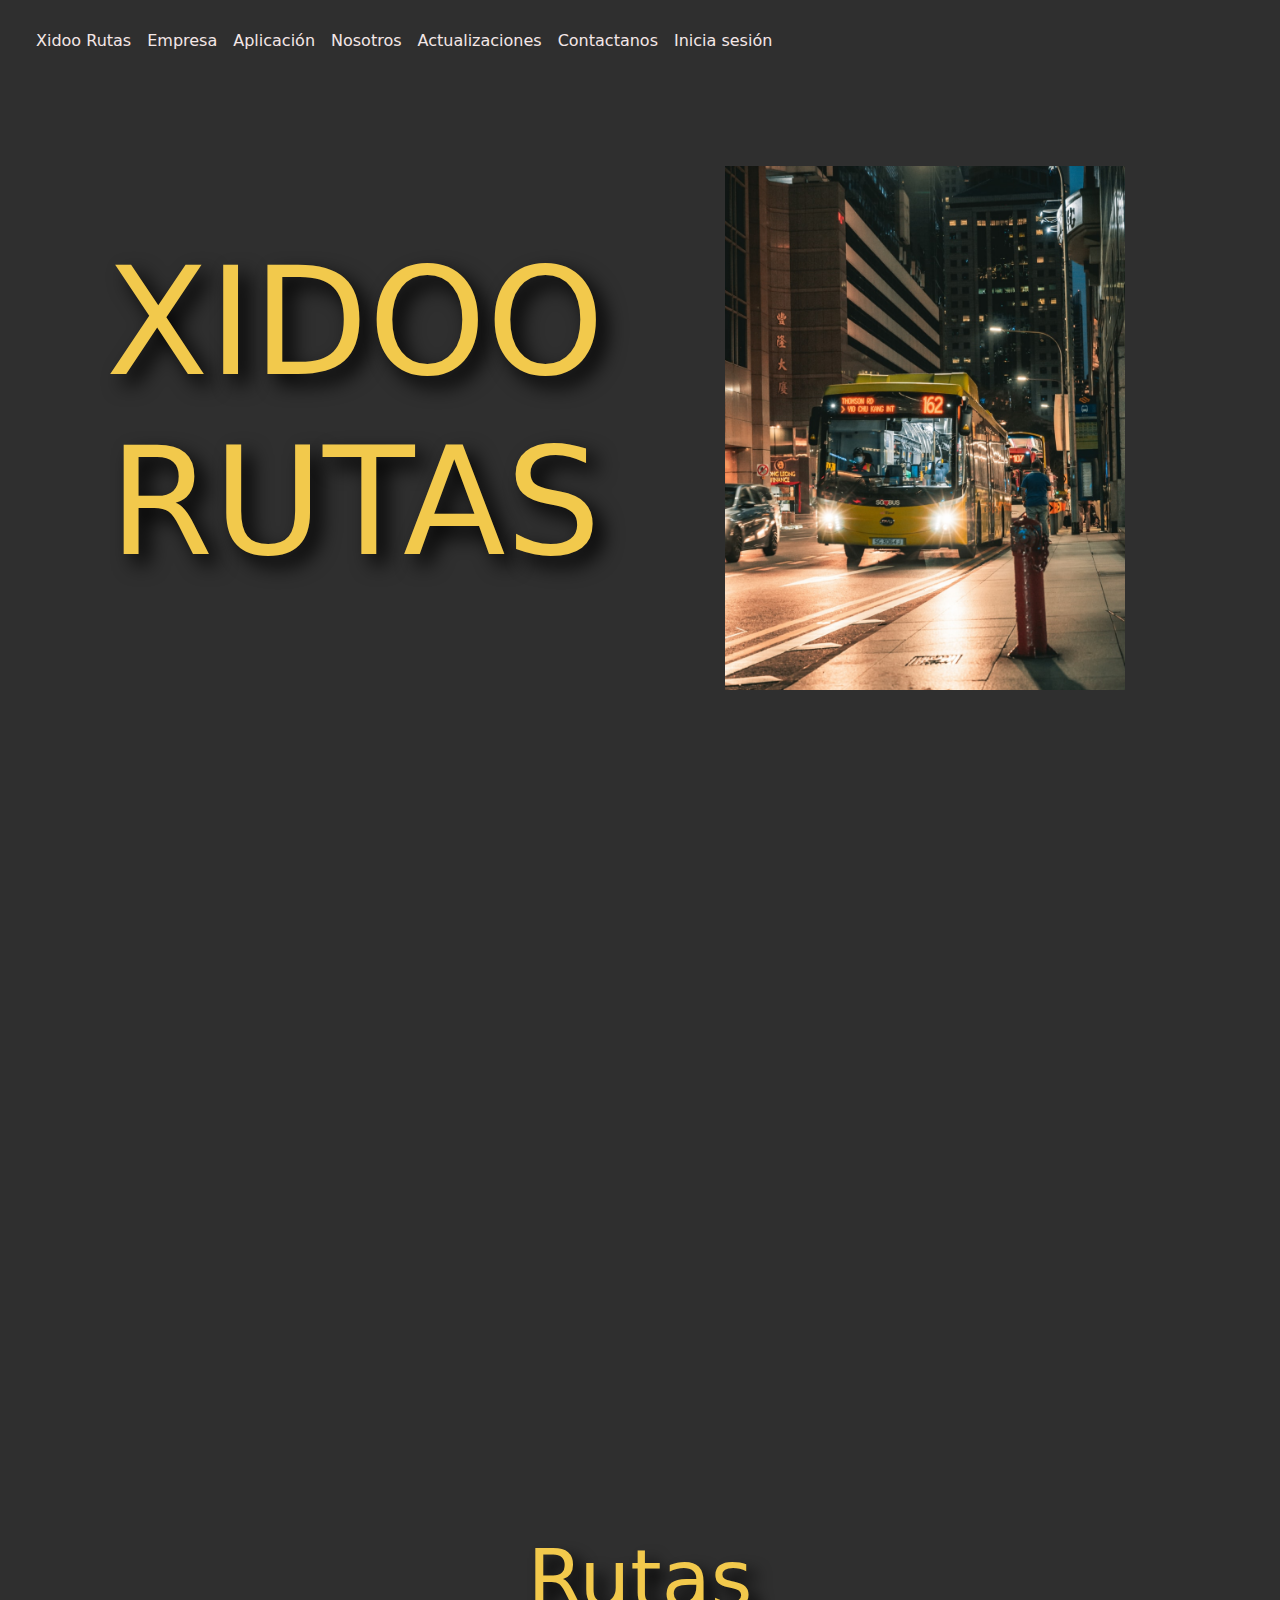
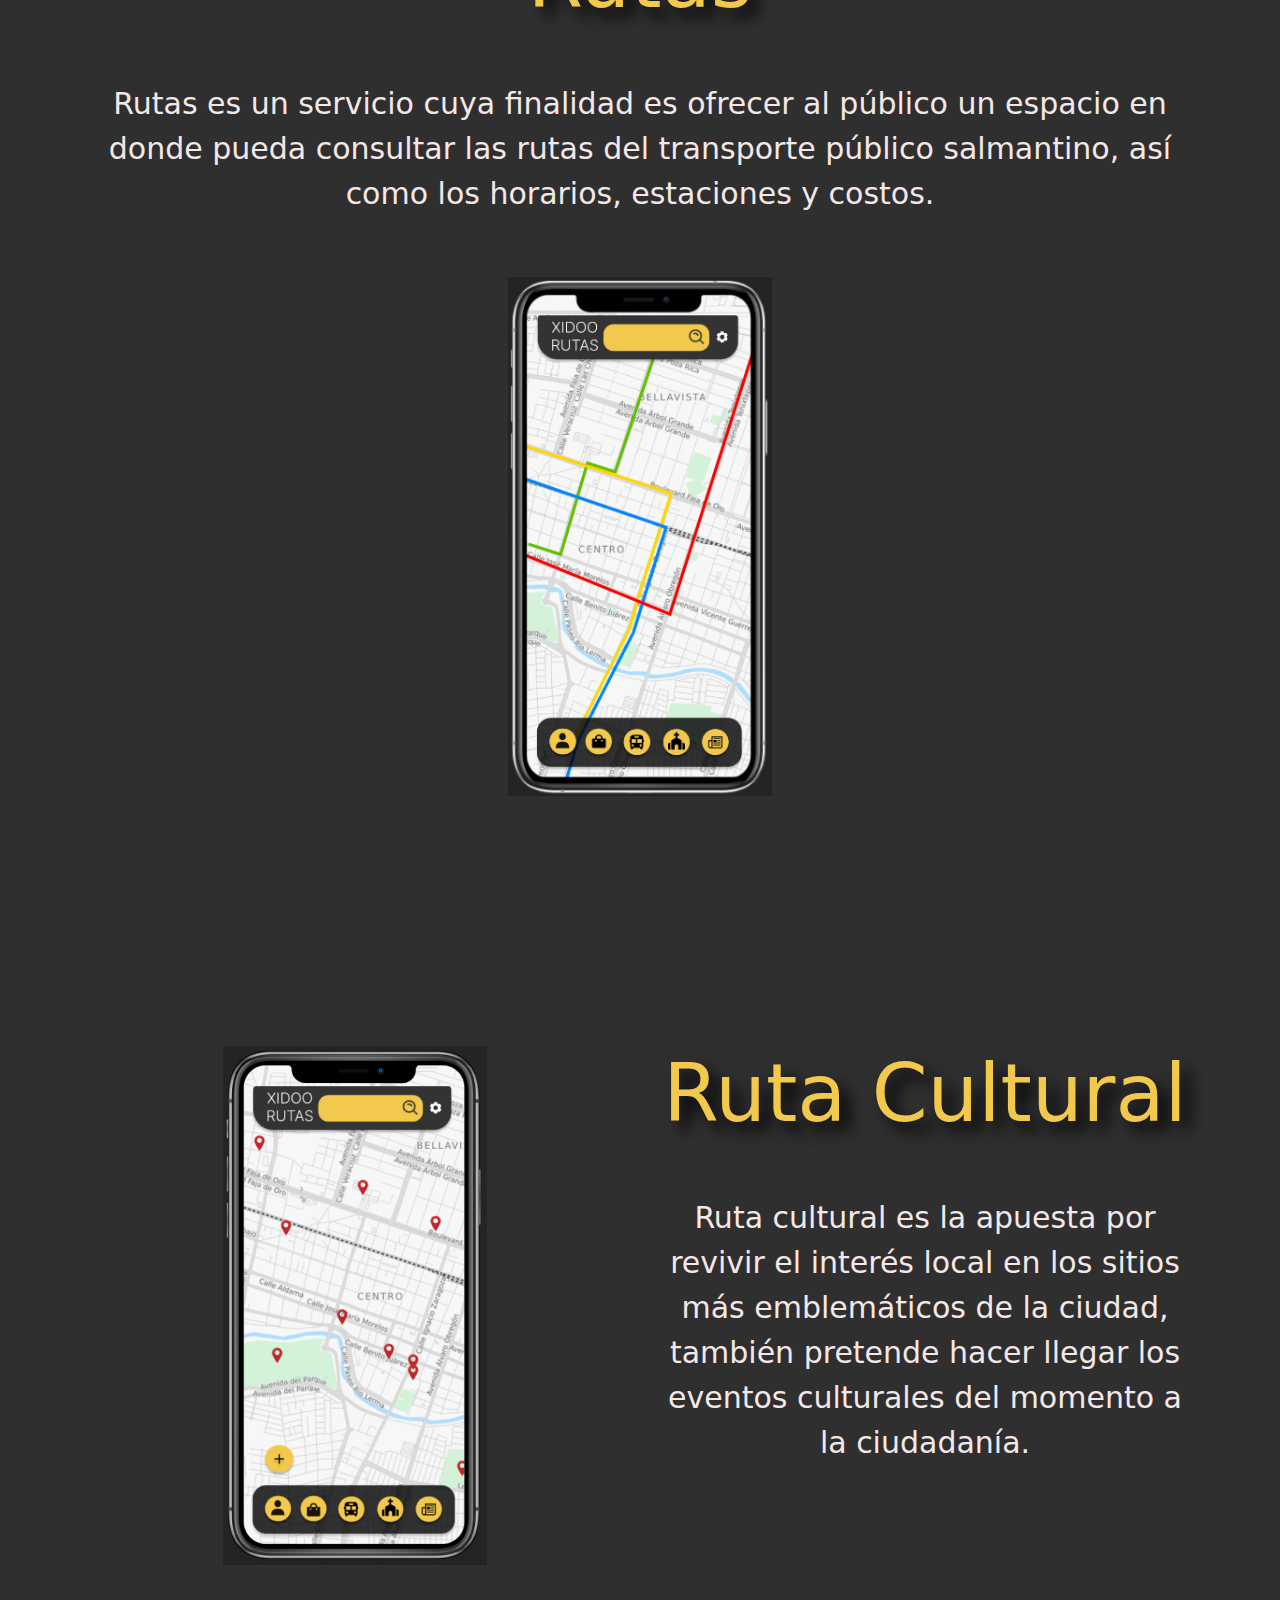
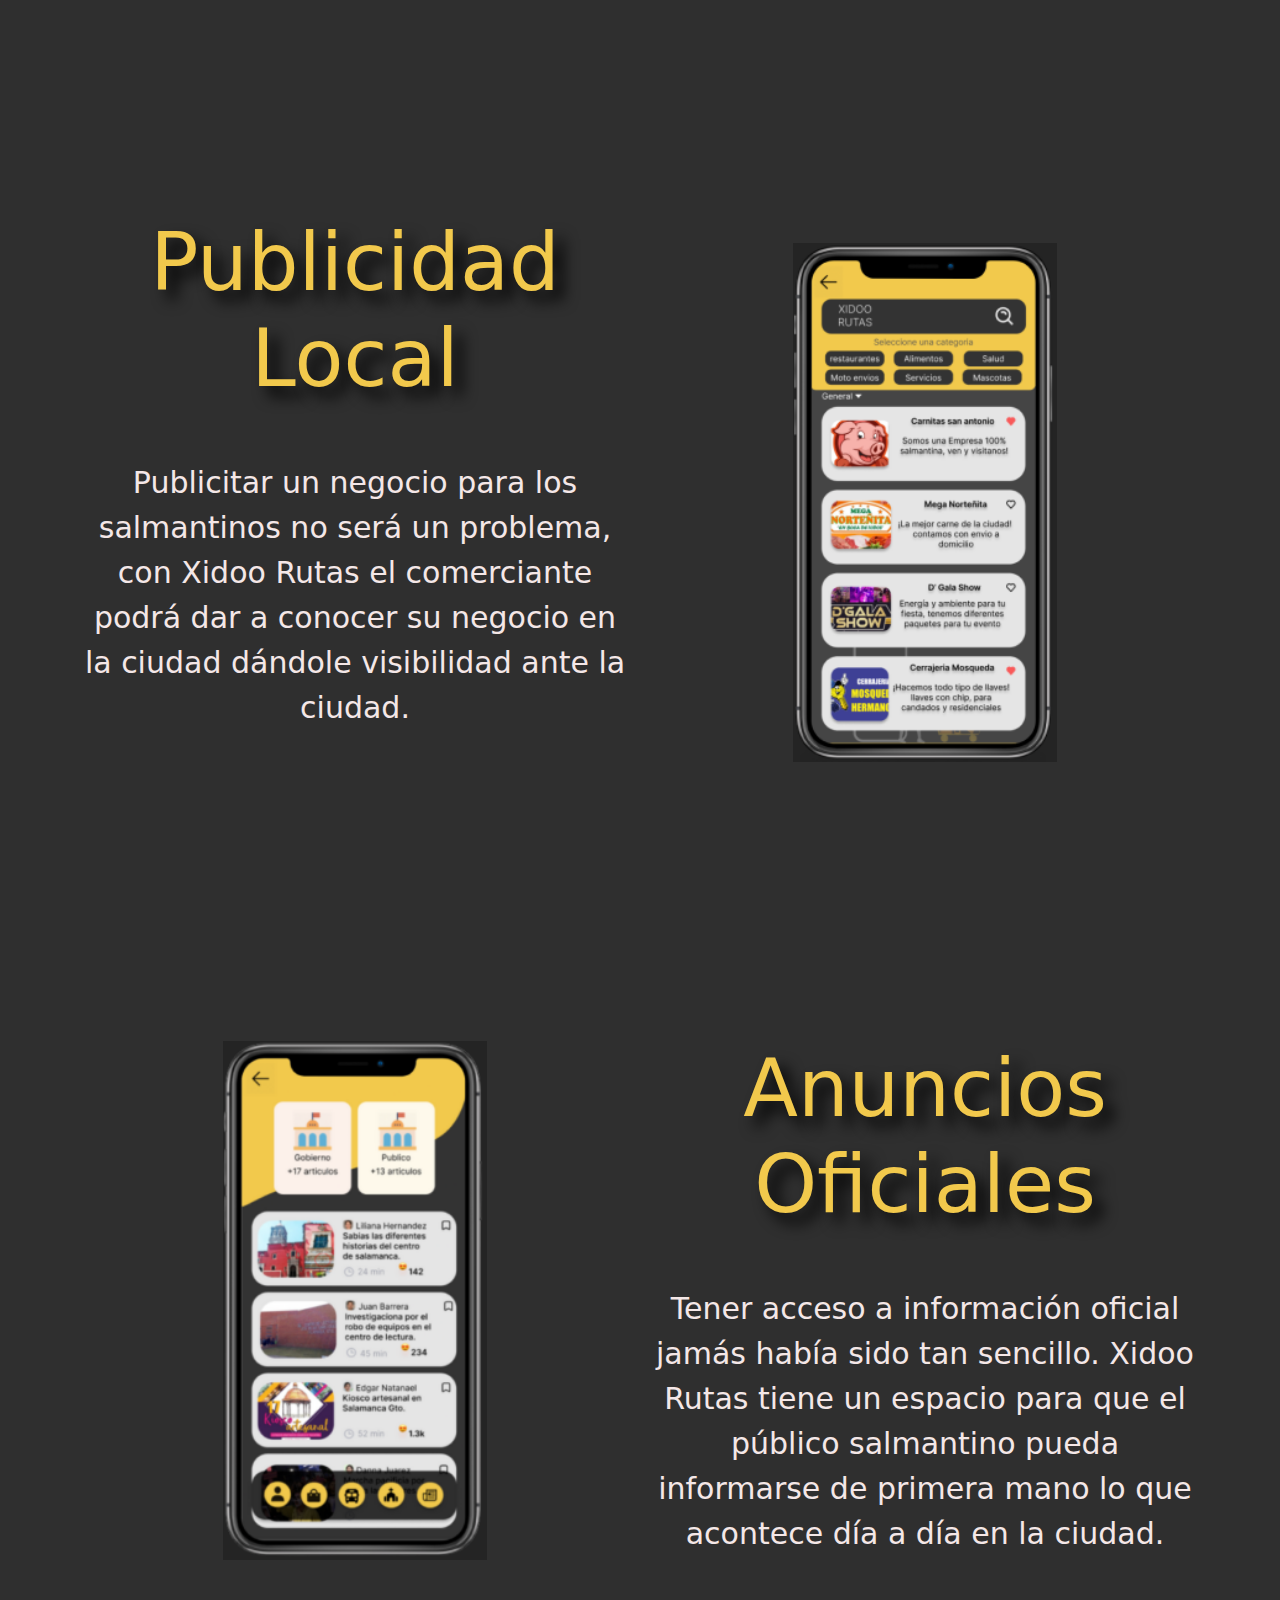
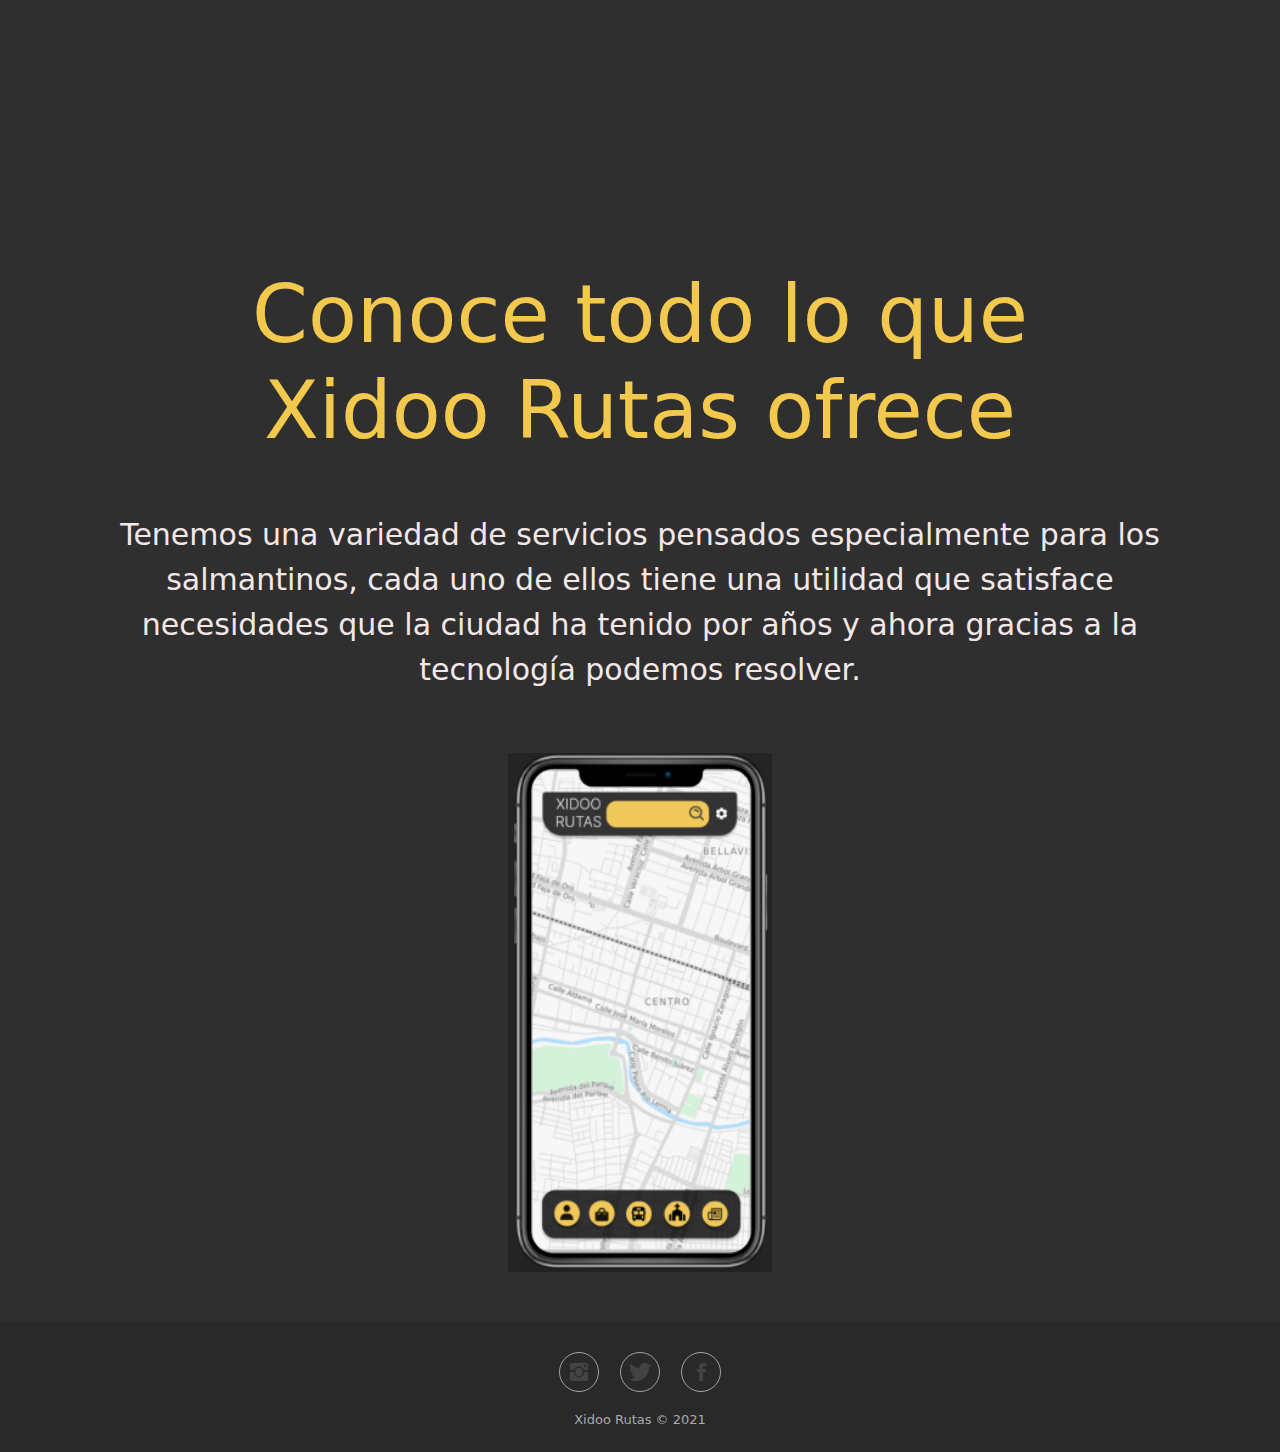
==== commit 215f7ed2: "rutas y video" ====
--- a/index.html
+++ b/index.html
@@ -10,6 +10,10 @@
     <link rel="stylesheet" href="src/assets/css/Footer-Basic.css">
     <link rel="stylesheet" href="src/assets/css/Navigation-Menu.css">
     <link rel="stylesheet" href="src/assets/css/styles.css">
+    <link rel="stylesheet" href="src/assetsvideo/bootstrap/css/bootstrap.min.css">
+    <link rel="stylesheet" href="src/assetsvideo/css/Bootstrap-4---Full-Video-Background-v2.css">
+    <link rel="stylesheet" href="src/assetsvideo/css/styles.css">
+    <link rel="stylesheet" href="src/assetsvideo/css/Video-Responsive.css">
     <link rel="icon" href="src/assetsmulti/favicon/favicon.ico" type="image/x-icon">
 </head>
 
@@ -38,8 +42,13 @@
             </div>
             <div class="col-md-6 d-flex order-2"><img id="imgtitulo" src="src/assets/img/Tempclipboard-image.png" style="height: 100%;width: 400px;max-width: 637px;max-height: 100%;"></div>
         </div>
+        <div class="container" style="margin-top: 100px;">
+            <div class="video-container">
+                <iframe allowfullscreen="" frameborder="0" src="https://www.youtube-nocookie.com/embed/yP6a73tT6c8"></iframe>
+            </div>
+        </div>
     </div>
-    <div class="container" style="margin-top: 200px;">
+    <div class="container" style="margin-top: 100px;">
         <h1 id="tituloservicio" style="text-shadow: 10px 10px 15px rgb(0,0,0);">Rutas</h1>
         <p id="pservicios"><br>Rutas es un servicio cuya finalidad es ofrecer al público un espacio en donde pueda consultar las rutas del transporte público salmantino, así como los horarios, estaciones y costos.<br><br></p><img id="imgrutas" src="src/assets/img/ruts.png"
             style="width: 264px;height: 519px;">
--- a/src/assetsvideo/css/styles.css
+++ b/src/assetsvideo/css/styles.css
@@ -0,0 +1,4 @@
+body {
+  background: rgb(47,47,47);
+}
+
--- a/src/assetsvideo/css/Video-Responsive.css
+++ b/src/assetsvideo/css/Video-Responsive.css
@@ -0,0 +1,16 @@
+.video-container {
+  position: relative;
+  padding-bottom: 56%;
+  padding-top: 30px;
+  height: 0;
+  overflow: hidden;
+}
+
+.video-container iframe, .video-container object, .video-container embed {
+  position: absolute;
+  top: 0;
+  left: 0;
+  width: 100%;
+  height: 100%;
+}
+
